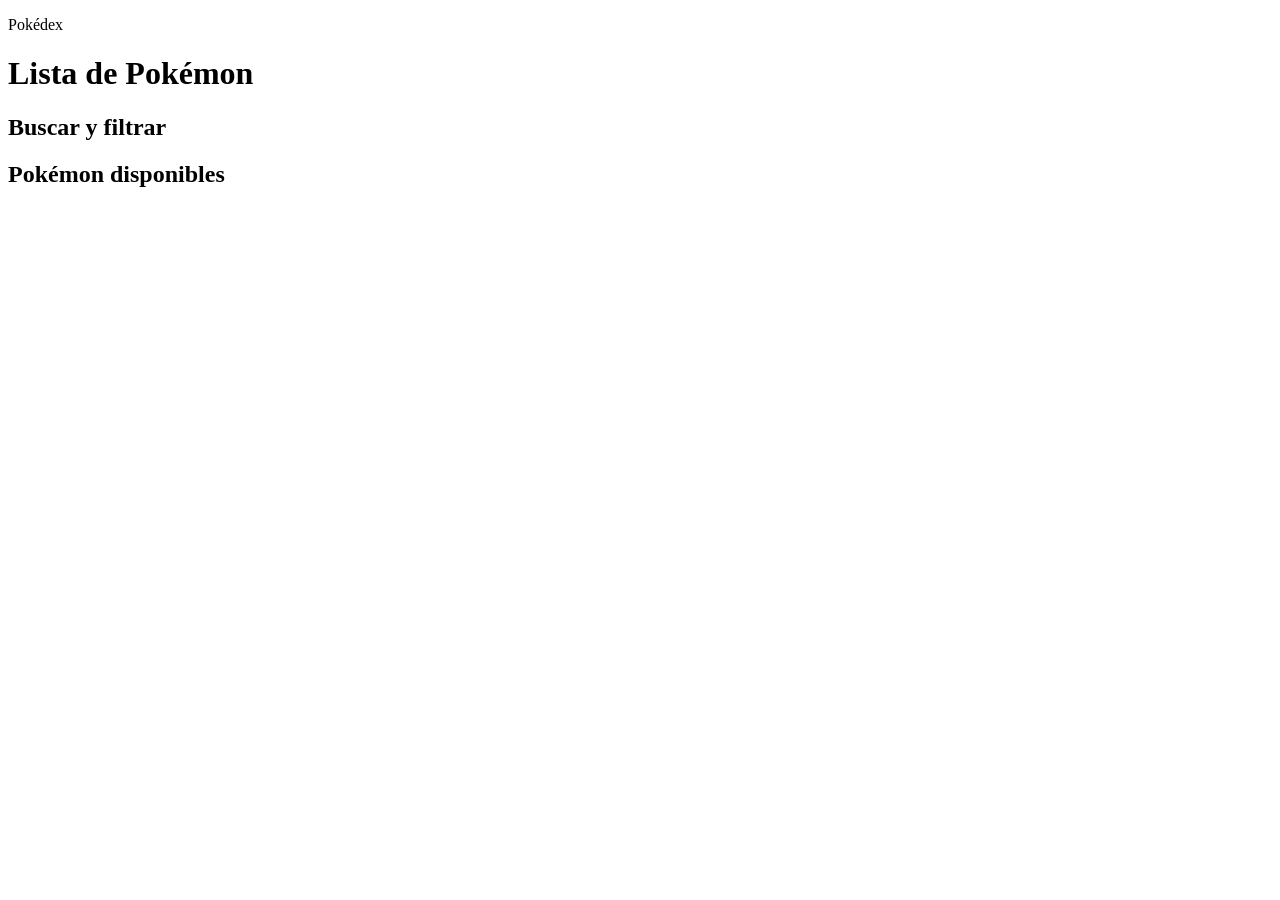
==== index.html @ d19bbc15 "add html" ====
<!DOCTYPE html>
<html lang="es">
  <head>
    <meta charset="UTF-8">
    <meta name="viewport" content="width=device-width, initial-scale=1">
    <title>Pokédex - Lista de Pokémon</title>
  </head>
  <body>
    <header>
      <p>Pokédex</p>
      <nav>
        <!-- enlaces: Pokédex, Perfil de entrenador, Acerca de, Configuración -->
      </nav>
    </header>

    <main>
      <h1>Lista de Pokémon</h1>

      <section id="buscador">
        <h2>Buscar y filtrar</h2>
        <!-- controles de búsqueda: nombre, tipo, orden, botón -->
      </section>

      <section id="lista-pokemon">
        <h2>Pokémon disponibles</h2>
        <div>
          <!-- una tarjeta: imagen, número, nombre, enlace al detalle -->
        </div>
      </section>

      <nav id="paginacion">
        <!-- enlaces a las páginas de resultados -->
      </nav>
    </main>

    <footer>
      <!-- créditos -->
    </footer>
  </body>
</html>
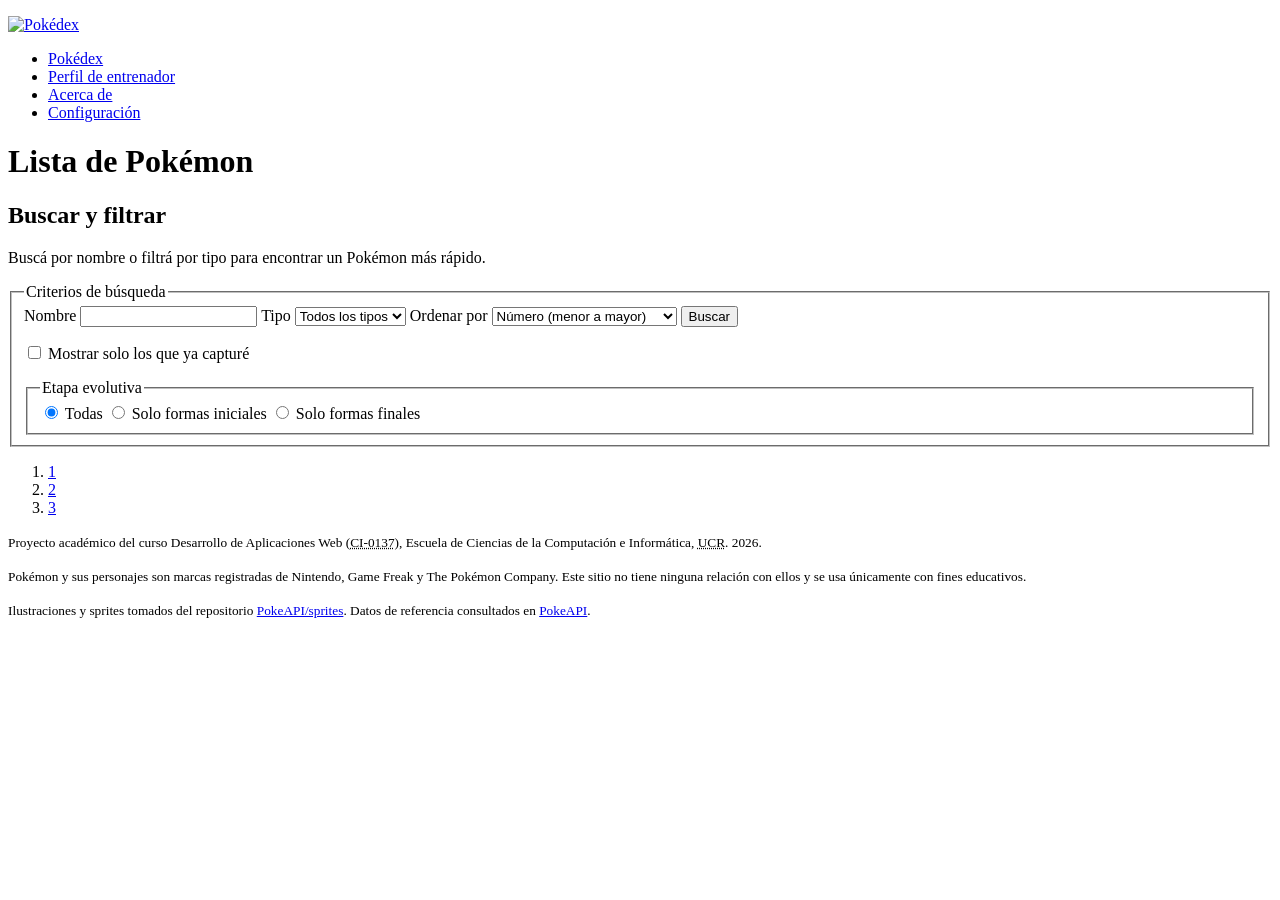
==== commit 1e46c9a4: "Update files" ====
--- a/index.html
+++ b/index.html
@@ -1,40 +1,138 @@
 <!DOCTYPE html>
 <html lang="es">
+
   <head>
     <meta charset="UTF-8">
     <meta name="viewport" content="width=device-width, initial-scale=1">
     <title>Pokédex - Lista de Pokémon</title>
+
+    <link rel="icon" type="image/svg+xml" href="assets/pokeball.svg">
+    <link rel="icon" type="image/png" href="assets/pokeball.png">
+    <!-- favicon.ico vive en la raiz: el navegador lo pide solo, sin <link> -->
+
+    <link rel="preconnect" href="https://fonts.googleapis.com">
+    <link rel="preconnect" href="https://fonts.gstatic.com" crossorigin>
+    <link rel="stylesheet" href="https://fonts.googleapis.com/css2?family=Figtree:wght@400;500;600;700&family=Fredoka:wght@500;600;700&display=swap">
+
+    <link rel="stylesheet" href="css/tokens.css">
+    <link rel="stylesheet" href="css/styles.css">
+
+    <!-- Ahora el script es un módulo (usa import desde datos.js). Necesita servidor
+         (Live Server), no abrir con doble clic. -->
+    <script type="module" src="js/lista.js"></script>
   </head>
+
   <body>
+
     <header>
-      <p>Pokédex</p>
+      <p>
+        <a class="logo" href="./">
+          <img src="assets/logo-pokedex.svg" alt="Pokédex" width="156" height="40">
+        </a>
+      </p>
+
       <nav>
-        <!-- enlaces: Pokédex, Perfil de entrenador, Acerca de, Configuración -->
+        <ul>
+          <li><a href="./" accesskey="p" aria-current="page">Pokédex</a></li>
+          <li><a href="perfil-entrenador.html">Perfil de entrenador</a></li>
+          <li><a href="acerca-de.html">Acerca de</a></li>
+          <li><a href="configuracion.html">Configuración</a></li>
+        </ul>
       </nav>
     </header>
 
     <main>
       <h1>Lista de Pokémon</h1>
 
-      <section id="buscador">
+      <section id="buscador" class="buscador">
         <h2>Buscar y filtrar</h2>
-        <!-- controles de búsqueda: nombre, tipo, orden, botón -->
+        <p>Buscá por nombre o filtrá por tipo para encontrar un Pokémon más rápido.</p>
+
+        <search>
+          <form class="buscador" action="./" method="get">
+            <fieldset>
+              <legend>Criterios de búsqueda</legend>
+
+              <label for="nombre">Nombre</label>
+              <input type="search" id="nombre" name="nombre">
+
+              <label for="tipo">Tipo</label>
+              <select id="tipo" name="tipo">
+                <option value="">Todos los tipos</option>
+                <option value="planta">Planta</option>
+                <option value="fuego">Fuego</option>
+                <option value="agua">Agua</option>
+                <option value="electrico">Eléctrico</option>
+                <option value="veneno">Veneno</option>
+                <option value="volador">Volador</option>
+              </select>
+
+              <label for="orden">Ordenar por</label>
+              <select id="orden" name="orden">
+                <option value="numero-asc" selected>Número (menor a mayor)</option>
+                <option value="numero-desc">Número (mayor a menor)</option>
+                <option value="nombre-asc">Nombre (A-Z)</option>
+                <option value="nombre-desc">Nombre (Z-A)</option>
+                <option value="tamano-desc">Tamaño (más alto primero)</option>
+                <option value="tamano-asc">Tamaño (más bajo primero)</option>
+              </select>
+
+              <button type="submit" class="boton boton--rojo">Buscar</button>
+
+              <p>
+                <input type="checkbox" id="solo-capturados" name="solo-capturados" value="si">
+                <label for="solo-capturados">Mostrar solo los que ya capturé</label>
+              </p>
+
+              <fieldset>
+                <legend>Etapa evolutiva</legend>
+
+                <input type="radio" id="etapa-todas" name="etapa" value="todas" checked>
+                <label for="etapa-todas">Todas</label>
+
+                <input type="radio" id="etapa-inicial" name="etapa" value="inicial">
+                <label for="etapa-inicial">Solo formas iniciales</label>
+
+                <input type="radio" id="etapa-final" name="etapa" value="final">
+                <label for="etapa-final">Solo formas finales</label>
+              </fieldset>
+            </fieldset>
+          </form>
+        </search>
       </section>
 
       <section id="lista-pokemon">
-        <h2>Pokémon disponibles</h2>
-        <div>
-          <!-- una tarjeta: imagen, número, nombre, enlace al detalle -->
-        </div>
+        <!-- La lista la llena lista.js desde datos.js. Antes estaban aquí las 10
+             tarjetas escritas a mano; ahora se generan con JavaScript. -->
+        <ul class="pokemon-list"></ul>
       </section>
 
       <nav id="paginacion">
-        <!-- enlaces a las páginas de resultados -->
+        <ol class="paginacion">
+          <li><a href="./" aria-current="page">1</a></li>
+          <li><a href="#">2</a></li>
+          <li><a href="#">3</a></li>
+        </ol>
       </nav>
     </main>
 
     <footer>
-      <!-- créditos -->
+      <p><small>Proyecto académico del curso Desarrollo de Aplicaciones Web
+          (<abbr title="Curso de Informática 0137">CI-0137</abbr>),
+          Escuela de Ciencias de la Computación e Informática,
+          <abbr title="Universidad de Costa Rica">UCR</abbr>.
+          <time datetime="2026">2026</time>.</small></p>
+
+      <p><small>Pokémon y sus personajes son marcas registradas de Nintendo,
+          Game Freak y The Pokémon Company. Este sitio no tiene ninguna relación con
+          ellos y se usa únicamente con fines educativos.</small></p>
+
+      <p><small>Ilustraciones y sprites tomados del repositorio
+          <a href="https://github.com/PokeAPI/sprites" target="_blank" rel="noopener">PokeAPI/sprites</a>.
+          Datos de referencia consultados en
+          <a href="https://pokeapi.co/" target="_blank" rel="noopener">PokeAPI</a>.</small></p>
     </footer>
+
   </body>
+
 </html>
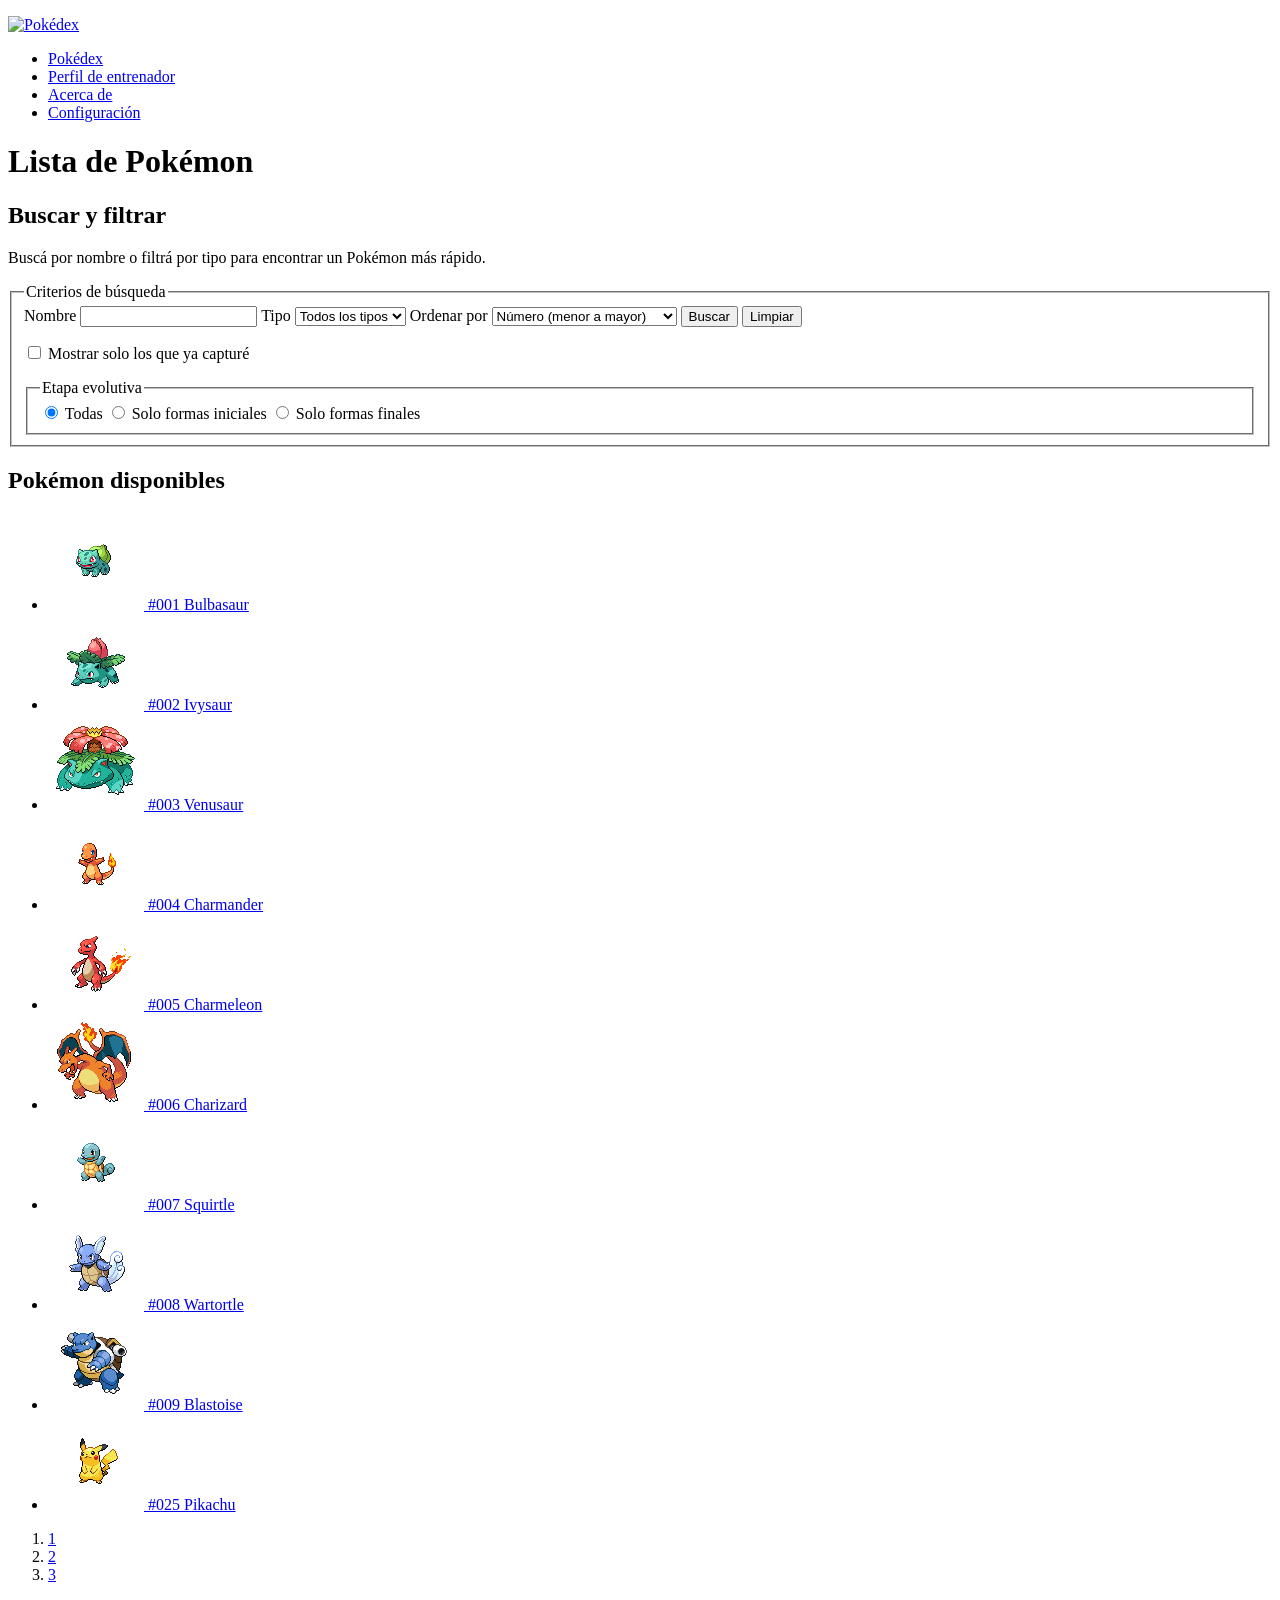
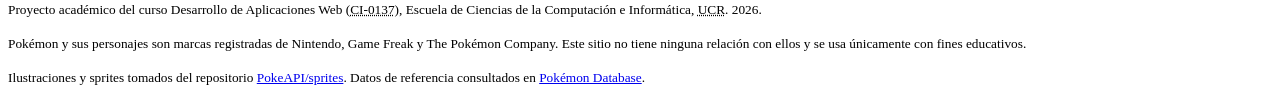
==== commit a6514bbd: "Initial commit" ====
--- a/index.html
+++ b/index.html
@@ -1,138 +1,209 @@
 <!DOCTYPE html>
 <html lang="es">
 
-  <head>
-    <meta charset="UTF-8">
-    <meta name="viewport" content="width=device-width, initial-scale=1">
-    <title>Pokédex - Lista de Pokémon</title>
-
-    <link rel="icon" type="image/svg+xml" href="assets/pokeball.svg">
-    <link rel="icon" type="image/png" href="assets/pokeball.png">
-    <!-- favicon.ico vive en la raiz: el navegador lo pide solo, sin <link> -->
-
-    <link rel="preconnect" href="https://fonts.googleapis.com">
-    <link rel="preconnect" href="https://fonts.gstatic.com" crossorigin>
-    <link rel="stylesheet" href="https://fonts.googleapis.com/css2?family=Figtree:wght@400;500;600;700&family=Fredoka:wght@500;600;700&display=swap">
-
-    <link rel="stylesheet" href="css/tokens.css">
-    <link rel="stylesheet" href="css/styles.css">
-
-    <!-- Ahora el script es un módulo (usa import desde datos.js). Necesita servidor
-         (Live Server), no abrir con doble clic. -->
-    <script type="module" src="js/lista.js"></script>
-  </head>
-
-  <body>
-
-    <header>
-      <p>
-        <a class="logo" href="./">
-          <img src="assets/logo-pokedex.svg" alt="Pokédex" width="156" height="40">
-        </a>
-      </p>
-
-      <nav>
-        <ul>
-          <li><a href="./" accesskey="p" aria-current="page">Pokédex</a></li>
-          <li><a href="perfil-entrenador.html">Perfil de entrenador</a></li>
-          <li><a href="acerca-de.html">Acerca de</a></li>
-          <li><a href="configuracion.html">Configuración</a></li>
-        </ul>
-      </nav>
-    </header>
-
-    <main>
-      <h1>Lista de Pokémon</h1>
-
-      <section id="buscador" class="buscador">
-        <h2>Buscar y filtrar</h2>
-        <p>Buscá por nombre o filtrá por tipo para encontrar un Pokémon más rápido.</p>
-
-        <search>
-          <form class="buscador" action="./" method="get">
+<head>
+  <meta charset="UTF-8">
+  <meta name="viewport" content="width=device-width, initial-scale=1">
+  <title>Pokédex - Lista de Pokémon</title>
+
+  <link rel="icon" type="image/svg+xml" href="assets/pokeball.svg">
+  <link rel="icon" type="image/png" href="assets/pokeball.png">
+  <!-- favicon.ico vive en la raiz: el navegador lo pide solo, sin <link> -->
+</head>
+
+<body>
+
+  <header>
+    <p>
+      <a class="logo" href="./">
+        <img src="assets/logo-pokedex.svg" alt="Pokédex" width="156" height="40">
+      </a>
+    </p>
+
+    <nav>
+      <ul>
+        <li><a href="./" accesskey="p">Pokédex</a></li>
+        <li><a href="perfil-entrenador.html">Perfil de entrenador</a></li>
+        <li><a href="acerca-de.html">Acerca de</a></li>
+        <li><a href="configuracion.html">Configuración</a></li>
+      </ul>
+    </nav>
+  </header>
+
+  <main>
+    <h1>Lista de Pokémon</h1>
+
+    <section id="buscador">
+      <h2>Buscar y filtrar</h2>
+      <p>Buscá por nombre o filtrá por tipo para encontrar un Pokémon más rápido.</p>
+
+      <search>
+        <form class="buscador" action="./" method="get">
+          <fieldset>
+            <legend>Criterios de búsqueda</legend>
+
+            <label for="nombre">Nombre</label>
+            <input type="search" id="nombre" name="nombre">
+
+            <label for="tipo">Tipo</label>
+            <select id="tipo" name="tipo">
+              <option value="">Todos los tipos</option>
+              <option value="planta">Planta</option>
+              <option value="fuego">Fuego</option>
+              <option value="agua">Agua</option>
+              <option value="electrico">Eléctrico</option>
+              <option value="veneno">Veneno</option>
+              <option value="volador">Volador</option>
+            </select>
+
+            <label for="orden">Ordenar por</label>
+            <select id="orden" name="orden">
+              <option value="numero-asc" selected>Número (menor a mayor)</option>
+              <option value="numero-desc">Número (mayor a menor)</option>
+              <option value="nombre-asc">Nombre (A-Z)</option>
+              <option value="nombre-desc">Nombre (Z-A)</option>
+              <option value="tamano-desc">Tamaño (más alto primero)</option>
+              <option value="tamano-asc">Tamaño (más bajo primero)</option>
+            </select>
+
+            <button type="submit">Buscar</button>
+            <button type="reset">Limpiar</button>
+
+            <p>
+              <input type="checkbox" id="solo-capturados" name="solo-capturados" value="si">
+              <label for="solo-capturados">Mostrar solo los que ya capturé</label>
+            </p>
+
             <fieldset>
-              <legend>Criterios de búsqueda</legend>
-
-              <label for="nombre">Nombre</label>
-              <input type="search" id="nombre" name="nombre">
-
-              <label for="tipo">Tipo</label>
-              <select id="tipo" name="tipo">
-                <option value="">Todos los tipos</option>
-                <option value="planta">Planta</option>
-                <option value="fuego">Fuego</option>
-                <option value="agua">Agua</option>
-                <option value="electrico">Eléctrico</option>
-                <option value="veneno">Veneno</option>
-                <option value="volador">Volador</option>
-              </select>
-
-              <label for="orden">Ordenar por</label>
-              <select id="orden" name="orden">
-                <option value="numero-asc" selected>Número (menor a mayor)</option>
-                <option value="numero-desc">Número (mayor a menor)</option>
-                <option value="nombre-asc">Nombre (A-Z)</option>
-                <option value="nombre-desc">Nombre (Z-A)</option>
-                <option value="tamano-desc">Tamaño (más alto primero)</option>
-                <option value="tamano-asc">Tamaño (más bajo primero)</option>
-              </select>
-
-              <button type="submit" class="boton boton--rojo">Buscar</button>
-
-              <p>
-                <input type="checkbox" id="solo-capturados" name="solo-capturados" value="si">
-                <label for="solo-capturados">Mostrar solo los que ya capturé</label>
-              </p>
-
-              <fieldset>
-                <legend>Etapa evolutiva</legend>
-
-                <input type="radio" id="etapa-todas" name="etapa" value="todas" checked>
-                <label for="etapa-todas">Todas</label>
-
-                <input type="radio" id="etapa-inicial" name="etapa" value="inicial">
-                <label for="etapa-inicial">Solo formas iniciales</label>
-
-                <input type="radio" id="etapa-final" name="etapa" value="final">
-                <label for="etapa-final">Solo formas finales</label>
-              </fieldset>
+              <legend>Etapa evolutiva</legend>
+
+              <input type="radio" id="etapa-todas" name="etapa" value="todas" checked>
+              <label for="etapa-todas">Todas</label>
+
+              <input type="radio" id="etapa-inicial" name="etapa" value="inicial">
+              <label for="etapa-inicial">Solo formas iniciales</label>
+
+              <input type="radio" id="etapa-final" name="etapa" value="final">
+              <label for="etapa-final">Solo formas finales</label>
             </fieldset>
-          </form>
-        </search>
-      </section>
-
-      <section id="lista-pokemon">
-        <!-- La lista la llena lista.js desde datos.js. Antes estaban aquí las 10
-             tarjetas escritas a mano; ahora se generan con JavaScript. -->
-        <ul class="pokemon-list"></ul>
-      </section>
-
-      <nav id="paginacion">
-        <ol class="paginacion">
-          <li><a href="./" aria-current="page">1</a></li>
-          <li><a href="#">2</a></li>
-          <li><a href="#">3</a></li>
-        </ol>
-      </nav>
-    </main>
-
-    <footer>
-      <p><small>Proyecto académico del curso Desarrollo de Aplicaciones Web
-          (<abbr title="Curso de Informática 0137">CI-0137</abbr>),
-          Escuela de Ciencias de la Computación e Informática,
-          <abbr title="Universidad de Costa Rica">UCR</abbr>.
-          <time datetime="2026">2026</time>.</small></p>
-
-      <p><small>Pokémon y sus personajes son marcas registradas de Nintendo,
-          Game Freak y The Pokémon Company. Este sitio no tiene ninguna relación con
-          ellos y se usa únicamente con fines educativos.</small></p>
-
-      <p><small>Ilustraciones y sprites tomados del repositorio
-          <a href="https://github.com/PokeAPI/sprites" target="_blank" rel="noopener">PokeAPI/sprites</a>.
-          Datos de referencia consultados en
-          <a href="https://pokeapi.co/" target="_blank" rel="noopener">PokeAPI</a>.</small></p>
-    </footer>
-
-  </body>
+          </fieldset>
+        </form>
+      </search>
+    </section>
+
+    <section id="lista-pokemon">
+      <h2>Pokémon disponibles</h2>
+
+      <ul class="pokemon-list">
+        <li class="pokemon-card">
+          <a class="pokemon-card__link" href="detalle-pokemon-bulbasaur.html">
+            <img class="pokemon-card__image" src="assets/bulbasaur.png" alt="Bulbasaur" width="96" height="96">
+            <span class="pokemon-card__number">#001</span>
+            <span class="pokemon-card__name">Bulbasaur</span>
+          </a>
+        </li>
+
+        <li class="pokemon-card">
+          <a class="pokemon-card__link" href="detalle-pokemon-ivysaur.html">
+            <img class="pokemon-card__image" src="assets/ivysaur.png" alt="Ivysaur" width="96" height="96">
+            <span class="pokemon-card__number">#002</span>
+            <span class="pokemon-card__name">Ivysaur</span>
+          </a>
+        </li>
+
+        <li class="pokemon-card">
+          <a class="pokemon-card__link" href="detalle-pokemon-venusaur.html">
+            <img class="pokemon-card__image" src="assets/venusaur.png" alt="Venusaur" width="96" height="96">
+            <span class="pokemon-card__number">#003</span>
+            <span class="pokemon-card__name">Venusaur</span>
+          </a>
+        </li>
+
+        <li class="pokemon-card">
+          <a class="pokemon-card__link" href="detalle-pokemon-charmander.html">
+            <img class="pokemon-card__image" src="assets/charmander.png" alt="Charmander" width="96" height="96">
+            <span class="pokemon-card__number">#004</span>
+            <span class="pokemon-card__name">Charmander</span>
+          </a>
+        </li>
+
+        <li class="pokemon-card">
+          <a class="pokemon-card__link" href="detalle-pokemon-charmeleon.html">
+            <img class="pokemon-card__image" src="assets/charmeleon.png" alt="Charmeleon" width="96" height="96">
+            <span class="pokemon-card__number">#005</span>
+            <span class="pokemon-card__name">Charmeleon</span>
+          </a>
+        </li>
+
+        <li class="pokemon-card">
+          <a class="pokemon-card__link" href="detalle-pokemon-charizard.html">
+            <img class="pokemon-card__image" src="assets/charizard.png" alt="Charizard" width="96" height="96">
+            <span class="pokemon-card__number">#006</span>
+            <span class="pokemon-card__name">Charizard</span>
+          </a>
+        </li>
+
+        <!-- Única ficha de detalle construida en clase. Las demás quedan de ejercicio. -->
+        <li class="pokemon-card">
+          <a class="pokemon-card__link" href="detalle-pokemon-squirtle.html">
+            <img class="pokemon-card__image" src="assets/squirtle.png" alt="Squirtle" width="96" height="96">
+            <span class="pokemon-card__number">#007</span>
+            <span class="pokemon-card__name">Squirtle</span>
+          </a>
+        </li>
+
+        <li class="pokemon-card">
+          <a class="pokemon-card__link" href="detalle-pokemon-wartortle.html">
+            <img class="pokemon-card__image" src="assets/wartortle.png" alt="Wartortle" width="96" height="96">
+            <span class="pokemon-card__number">#008</span>
+            <span class="pokemon-card__name">Wartortle</span>
+          </a>
+        </li>
+
+        <li class="pokemon-card">
+          <a class="pokemon-card__link" href="detalle-pokemon-blastoise.html">
+            <img class="pokemon-card__image" src="assets/blastoise.png" alt="Blastoise" width="96" height="96">
+            <span class="pokemon-card__number">#009</span>
+            <span class="pokemon-card__name">Blastoise</span>
+          </a>
+        </li>
+
+        <li class="pokemon-card">
+          <a class="pokemon-card__link" href="detalle-pokemon-pikachu.html">
+            <img class="pokemon-card__image" src="assets/pikachu.png" alt="Pikachu" width="96" height="96">
+            <span class="pokemon-card__number">#025</span>
+            <span class="pokemon-card__name">Pikachu</span>
+          </a>
+        </li>
+      </ul>
+    </section>
+
+    <nav id="paginacion">
+      <ol class="paginacion">
+        <li><a href="./">1</a></li>
+        <li><a href="#">2</a></li>
+        <li><a href="#">3</a></li>
+      </ol>
+    </nav>
+  </main>
+
+  <footer>
+    <p><small>Proyecto académico del curso Desarrollo de Aplicaciones Web
+        (<abbr title="Curso de Informática 0137">CI-0137</abbr>),
+        Escuela de Ciencias de la Computación e Informática,
+        <abbr title="Universidad de Costa Rica">UCR</abbr>.
+        <time datetime="2026">2026</time>.</small></p>
+
+    <p><small>Pokémon y sus personajes son marcas registradas de Nintendo,
+        Game Freak y The Pokémon Company. Este sitio no tiene ninguna relación con
+        ellos y se usa únicamente con fines educativos.</small></p>
+
+    <p><small>Ilustraciones y sprites tomados del repositorio
+        <a href="https://github.com/PokeAPI/sprites" target="_blank" rel="noopener">PokeAPI/sprites</a>.
+        Datos de referencia consultados en
+        <a href="https://pokemondb.net/" target="_blank" rel="noopener">Pokémon Database</a>.</small></p>
+  </footer>
+
+</body>
 
 </html>
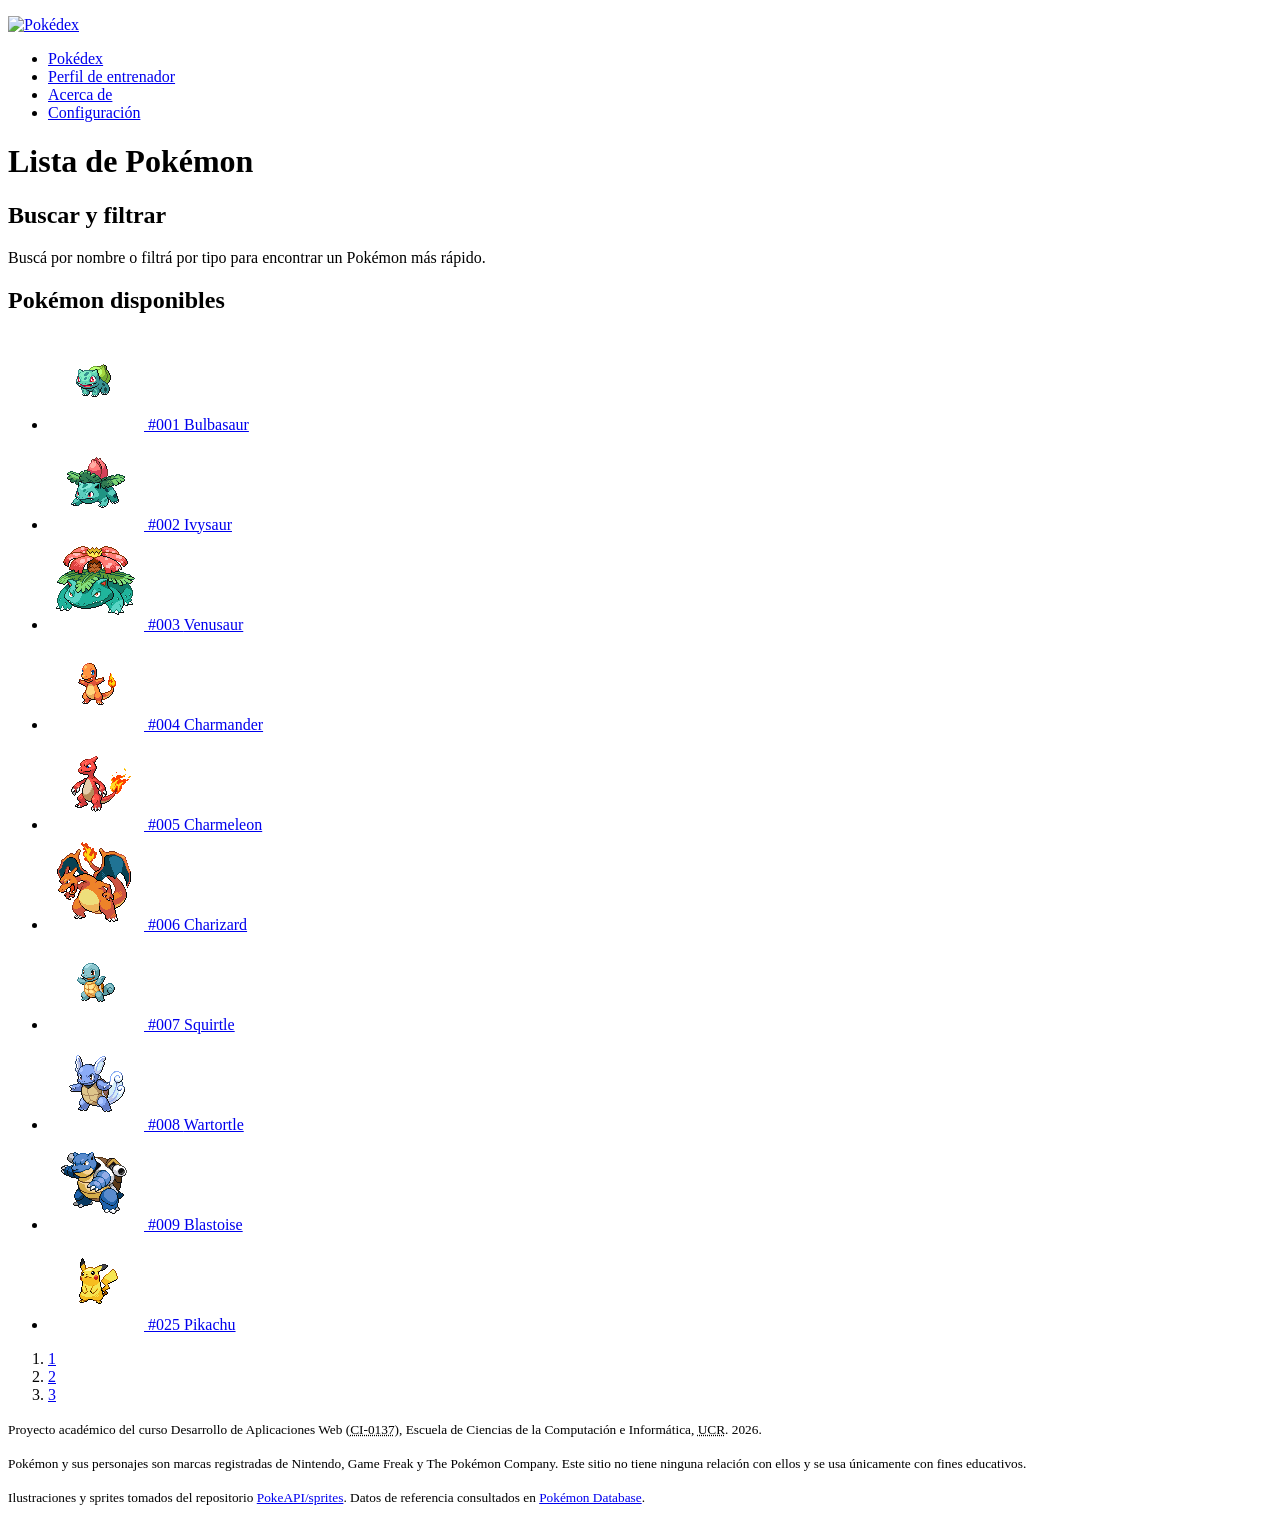
==== commit 2dad051c: "updates made during class and documentation" ====
--- a/index.html
+++ b/index.html
@@ -6,21 +6,21 @@
   <meta name="viewport" content="width=device-width, initial-scale=1">
   <title>Pokédex - Lista de Pokémon</title>
 
+  <!-- Favicon en tres formatos: SVG y PNG se declaran aquí; el .ico vive en la raíz y el navegador lo pide solo, sin <link> -->
   <link rel="icon" type="image/svg+xml" href="assets/pokeball.svg">
   <link rel="icon" type="image/png" href="assets/pokeball.png">
-  <!-- favicon.ico vive en la raiz: el navegador lo pide solo, sin <link> -->
 </head>
 
 <body>
-
   <header>
     <p>
-      <a class="logo" href="./">
-        <img src="assets/logo-pokedex.svg" alt="Pokédex" width="156" height="40">
+      <a href="./">
+        <img src="assets/logo-pokedex.svg" alt="Pokédex" width="180" height="48">
       </a>
     </p>
 
     <nav>
+      <!-- Enlaces de navegación principal del sitio -->
       <ul>
         <li><a href="./" accesskey="p">Pokédex</a></li>
         <li><a href="perfil-entrenador.html">Perfil de entrenador</a></li>
@@ -36,150 +36,100 @@
     <section id="buscador">
       <h2>Buscar y filtrar</h2>
       <p>Buscá por nombre o filtrá por tipo para encontrar un Pokémon más rápido.</p>
-
-      <search>
-        <form class="buscador" action="./" method="get">
-          <fieldset>
-            <legend>Criterios de búsqueda</legend>
-
-            <label for="nombre">Nombre</label>
-            <input type="search" id="nombre" name="nombre">
-
-            <label for="tipo">Tipo</label>
-            <select id="tipo" name="tipo">
-              <option value="">Todos los tipos</option>
-              <option value="planta">Planta</option>
-              <option value="fuego">Fuego</option>
-              <option value="agua">Agua</option>
-              <option value="electrico">Eléctrico</option>
-              <option value="veneno">Veneno</option>
-              <option value="volador">Volador</option>
-            </select>
-
-            <label for="orden">Ordenar por</label>
-            <select id="orden" name="orden">
-              <option value="numero-asc" selected>Número (menor a mayor)</option>
-              <option value="numero-desc">Número (mayor a menor)</option>
-              <option value="nombre-asc">Nombre (A-Z)</option>
-              <option value="nombre-desc">Nombre (Z-A)</option>
-              <option value="tamano-desc">Tamaño (más alto primero)</option>
-              <option value="tamano-asc">Tamaño (más bajo primero)</option>
-            </select>
-
-            <button type="submit">Buscar</button>
-            <button type="reset">Limpiar</button>
-
-            <p>
-              <input type="checkbox" id="solo-capturados" name="solo-capturados" value="si">
-              <label for="solo-capturados">Mostrar solo los que ya capturé</label>
-            </p>
-
-            <fieldset>
-              <legend>Etapa evolutiva</legend>
-
-              <input type="radio" id="etapa-todas" name="etapa" value="todas" checked>
-              <label for="etapa-todas">Todas</label>
-
-              <input type="radio" id="etapa-inicial" name="etapa" value="inicial">
-              <label for="etapa-inicial">Solo formas iniciales</label>
-
-              <input type="radio" id="etapa-final" name="etapa" value="final">
-              <label for="etapa-final">Solo formas finales</label>
-            </fieldset>
-          </fieldset>
-        </form>
+      <!-- Aqui va el formulario -->
       </search>
     </section>
 
     <section id="lista-pokemon">
       <h2>Pokémon disponibles</h2>
 
-      <ul class="pokemon-list">
-        <li class="pokemon-card">
-          <a class="pokemon-card__link" href="detalle-pokemon-bulbasaur.html">
-            <img class="pokemon-card__image" src="assets/bulbasaur.png" alt="Bulbasaur" width="96" height="96">
-            <span class="pokemon-card__number">#001</span>
-            <span class="pokemon-card__name">Bulbasaur</span>
+      <!-- Lista no ordenada: cada tarjeta es un enlace con una imagen (con su alt) y el nombre del Pokémon -->
+      <ul>
+        <li>
+          <a href="detalle-pokemon-bulbasaur.html">
+            <img src="assets/bulbasaur.png" alt="Bulbasaur" width="96" height="96">
+            <span>#001</span>
+            <span>Bulbasaur</span>
           </a>
         </li>
 
-        <li class="pokemon-card">
-          <a class="pokemon-card__link" href="detalle-pokemon-ivysaur.html">
-            <img class="pokemon-card__image" src="assets/ivysaur.png" alt="Ivysaur" width="96" height="96">
-            <span class="pokemon-card__number">#002</span>
-            <span class="pokemon-card__name">Ivysaur</span>
+        <li>
+          <a href="detalle-pokemon-ivysaur.html">
+            <img src="assets/ivysaur.png" alt="Ivysaur" width="96" height="96">
+            <span>#002</span>
+            <span>Ivysaur</span>
           </a>
         </li>
 
-        <li class="pokemon-card">
-          <a class="pokemon-card__link" href="detalle-pokemon-venusaur.html">
-            <img class="pokemon-card__image" src="assets/venusaur.png" alt="Venusaur" width="96" height="96">
-            <span class="pokemon-card__number">#003</span>
-            <span class="pokemon-card__name">Venusaur</span>
+        <li>
+          <a href="detalle-pokemon-venusaur.html">
+            <img src="assets/venusaur.png" alt="Venusaur" width="96" height="96">
+            <span>#003</span>
+            <span>Venusaur</span>
           </a>
         </li>
 
-        <li class="pokemon-card">
-          <a class="pokemon-card__link" href="detalle-pokemon-charmander.html">
-            <img class="pokemon-card__image" src="assets/charmander.png" alt="Charmander" width="96" height="96">
-            <span class="pokemon-card__number">#004</span>
-            <span class="pokemon-card__name">Charmander</span>
+        <li>
+          <a href="detalle-pokemon-charmander.html">
+            <img src="assets/charmander.png" alt="Charmander" width="96" height="96">
+            <span>#004</span>
+            <span>Charmander</span>
           </a>
         </li>
 
-        <li class="pokemon-card">
-          <a class="pokemon-card__link" href="detalle-pokemon-charmeleon.html">
-            <img class="pokemon-card__image" src="assets/charmeleon.png" alt="Charmeleon" width="96" height="96">
-            <span class="pokemon-card__number">#005</span>
-            <span class="pokemon-card__name">Charmeleon</span>
+        <li>
+          <a href="detalle-pokemon-charmeleon.html">
+            <img src="assets/charmeleon.png" alt="Charmeleon" width="96" height="96">
+            <span>#005</span>
+            <span>Charmeleon</span>
           </a>
         </li>
 
-        <li class="pokemon-card">
-          <a class="pokemon-card__link" href="detalle-pokemon-charizard.html">
-            <img class="pokemon-card__image" src="assets/charizard.png" alt="Charizard" width="96" height="96">
-            <span class="pokemon-card__number">#006</span>
-            <span class="pokemon-card__name">Charizard</span>
+        <li>
+          <a href="detalle-pokemon-charizard.html">
+            <img src="assets/charizard.png" alt="Charizard" width="96" height="96">
+            <span>#006</span>
+            <span>Charizard</span>
           </a>
         </li>
 
-        <!-- Única ficha de detalle construida en clase. Las demás quedan de ejercicio. -->
-        <li class="pokemon-card">
-          <a class="pokemon-card__link" href="detalle-pokemon-squirtle.html">
-            <img class="pokemon-card__image" src="assets/squirtle.png" alt="Squirtle" width="96" height="96">
-            <span class="pokemon-card__number">#007</span>
-            <span class="pokemon-card__name">Squirtle</span>
+        <li>
+          <a href="detalle-pokemon-squirtle.html">
+            <img src="assets/squirtle.png" alt="Squirtle" width="96" height="96">
+            <span>#007</span>
+            <span>Squirtle</span>
           </a>
         </li>
 
-        <li class="pokemon-card">
-          <a class="pokemon-card__link" href="detalle-pokemon-wartortle.html">
-            <img class="pokemon-card__image" src="assets/wartortle.png" alt="Wartortle" width="96" height="96">
-            <span class="pokemon-card__number">#008</span>
-            <span class="pokemon-card__name">Wartortle</span>
+        <li>
+          <a href="detalle-pokemon-wartortle.html">
+            <img src="assets/wartortle.png" alt="Wartortle" width="96" height="96">
+            <span>#008</span>
+            <span>Wartortle</span>
           </a>
         </li>
 
-        <li class="pokemon-card">
-          <a class="pokemon-card__link" href="detalle-pokemon-blastoise.html">
-            <img class="pokemon-card__image" src="assets/blastoise.png" alt="Blastoise" width="96" height="96">
-            <span class="pokemon-card__number">#009</span>
-            <span class="pokemon-card__name">Blastoise</span>
+        <li>
+          <a href="detalle-pokemon-blastoise.html">
+            <img src="assets/blastoise.png" alt="Blastoise" width="96" height="96">
+            <span>#009</span>
+            <span>Blastoise</span>
           </a>
         </li>
 
-        <li class="pokemon-card">
-          <a class="pokemon-card__link" href="detalle-pokemon-pikachu.html">
-            <img class="pokemon-card__image" src="assets/pikachu.png" alt="Pikachu" width="96" height="96">
-            <span class="pokemon-card__number">#025</span>
-            <span class="pokemon-card__name">Pikachu</span>
+        <li>
+          <a href="detalle-pokemon-pikachu.html">
+            <img src="assets/pikachu.png" alt="Pikachu" width="96" height="96">
+            <span>#025</span>
+            <span>Pikachu</span>
           </a>
         </li>
       </ul>
     </section>
 
     <nav id="paginacion">
-      <ol class="paginacion">
+      <!-- Lista ordenada: a diferencia de la de arriba, aquí el orden sí importa -->
+      <ol>
         <li><a href="./">1</a></li>
         <li><a href="#">2</a></li>
         <li><a href="#">3</a></li>
@@ -188,6 +138,7 @@
   </main>
 
   <footer>
+    <!-- Elementos de texto con semántica especial: <abbr> marca una sigla junto a su expansión (title) y <time> da una fecha en formato legible por máquina (datetime) -->
     <p><small>Proyecto académico del curso Desarrollo de Aplicaciones Web
         (<abbr title="Curso de Informática 0137">CI-0137</abbr>),
         Escuela de Ciencias de la Computación e Informática,
@@ -198,6 +149,7 @@
         Game Freak y The Pokémon Company. Este sitio no tiene ninguna relación con
         ellos y se usa únicamente con fines educativos.</small></p>
 
+    <!-- Enlaces externos: target="_blank" abre en pestaña nueva y rel="noopener" evita que esa pestaña controle esta página -->
     <p><small>Ilustraciones y sprites tomados del repositorio
         <a href="https://github.com/PokeAPI/sprites" target="_blank" rel="noopener">PokeAPI/sprites</a>.
         Datos de referencia consultados en
@@ -206,4 +158,4 @@
 
 </body>
 
-</html>
+</html>
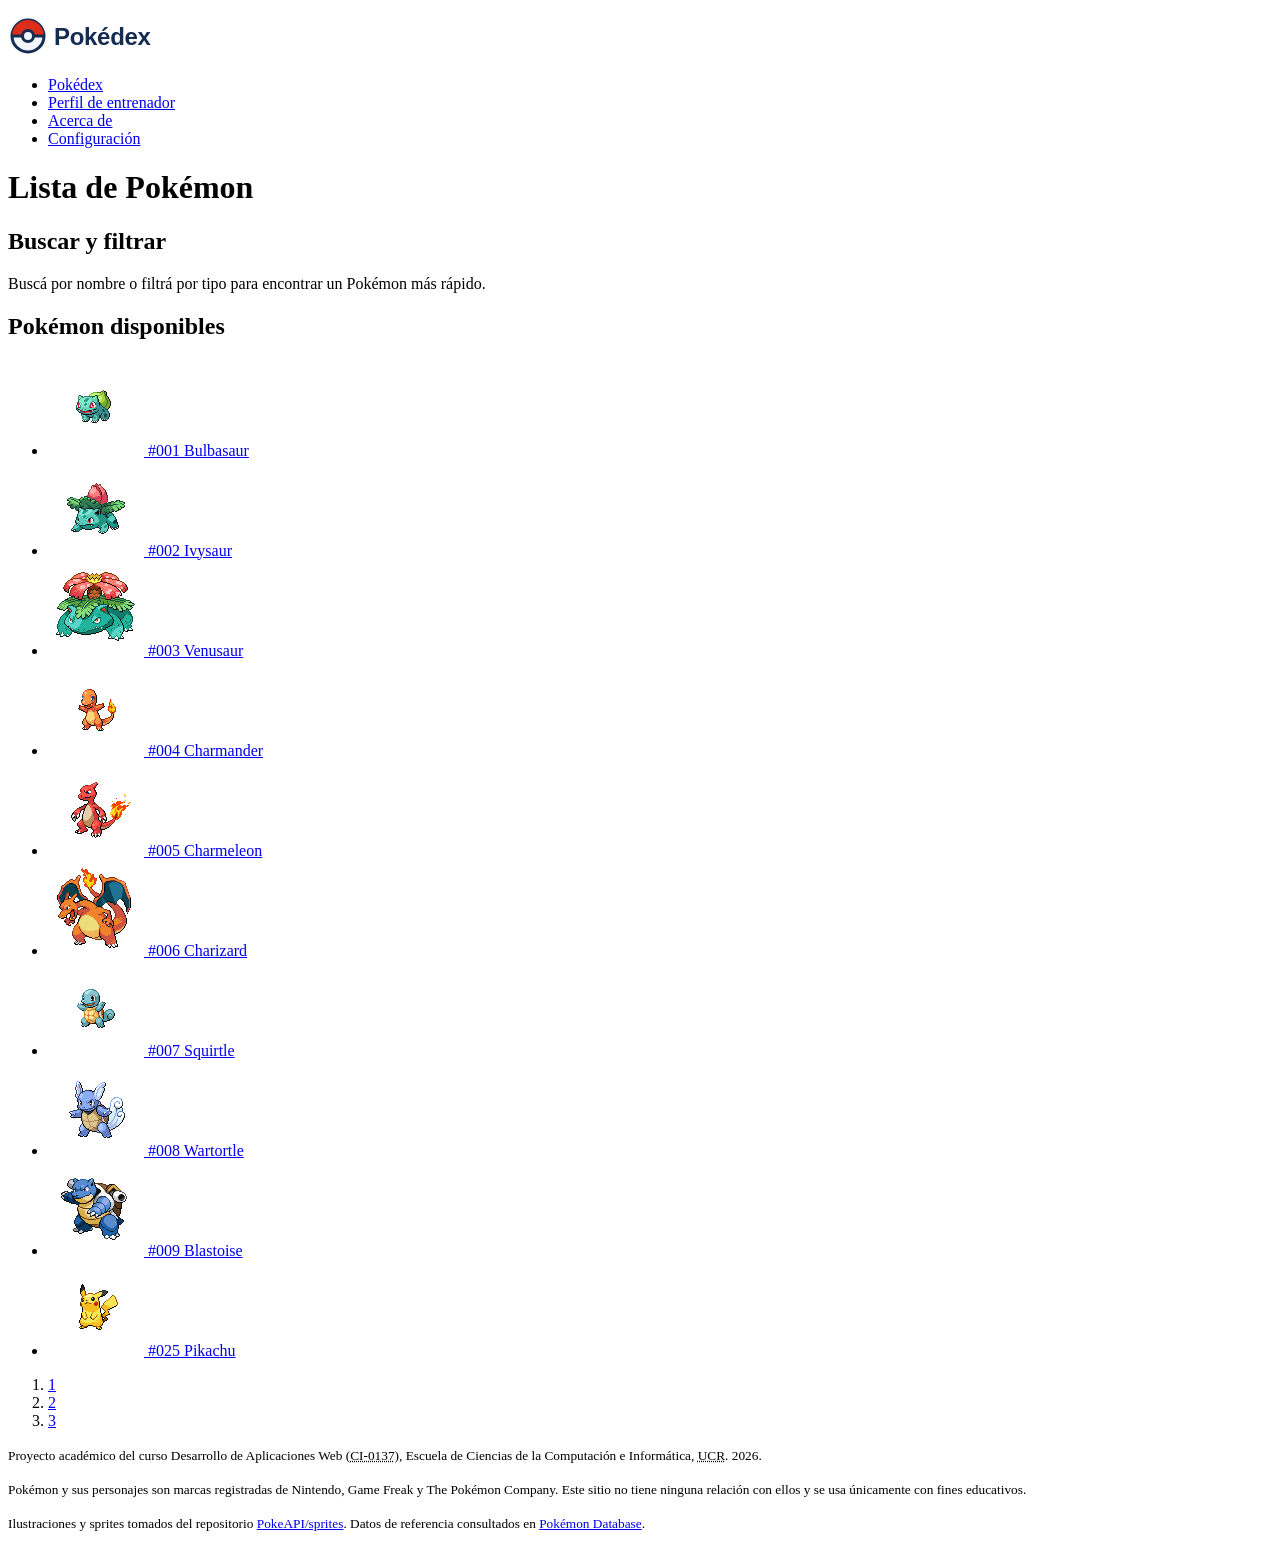
==== commit f9688fef: "update html for logo svg" ====
--- a/index.html
+++ b/index.html
@@ -14,8 +14,8 @@
 <body>
   <header>
     <p>
-      <a href="./">
-        <img src="assets/logo-pokedex.svg" alt="Pokédex" width="180" height="48">
+      <a class="logo" href="./">
+        <img src="assets/logo-pokedex.svg" alt="Pokédex" width="156" height="40">
       </a>
     </p>
 
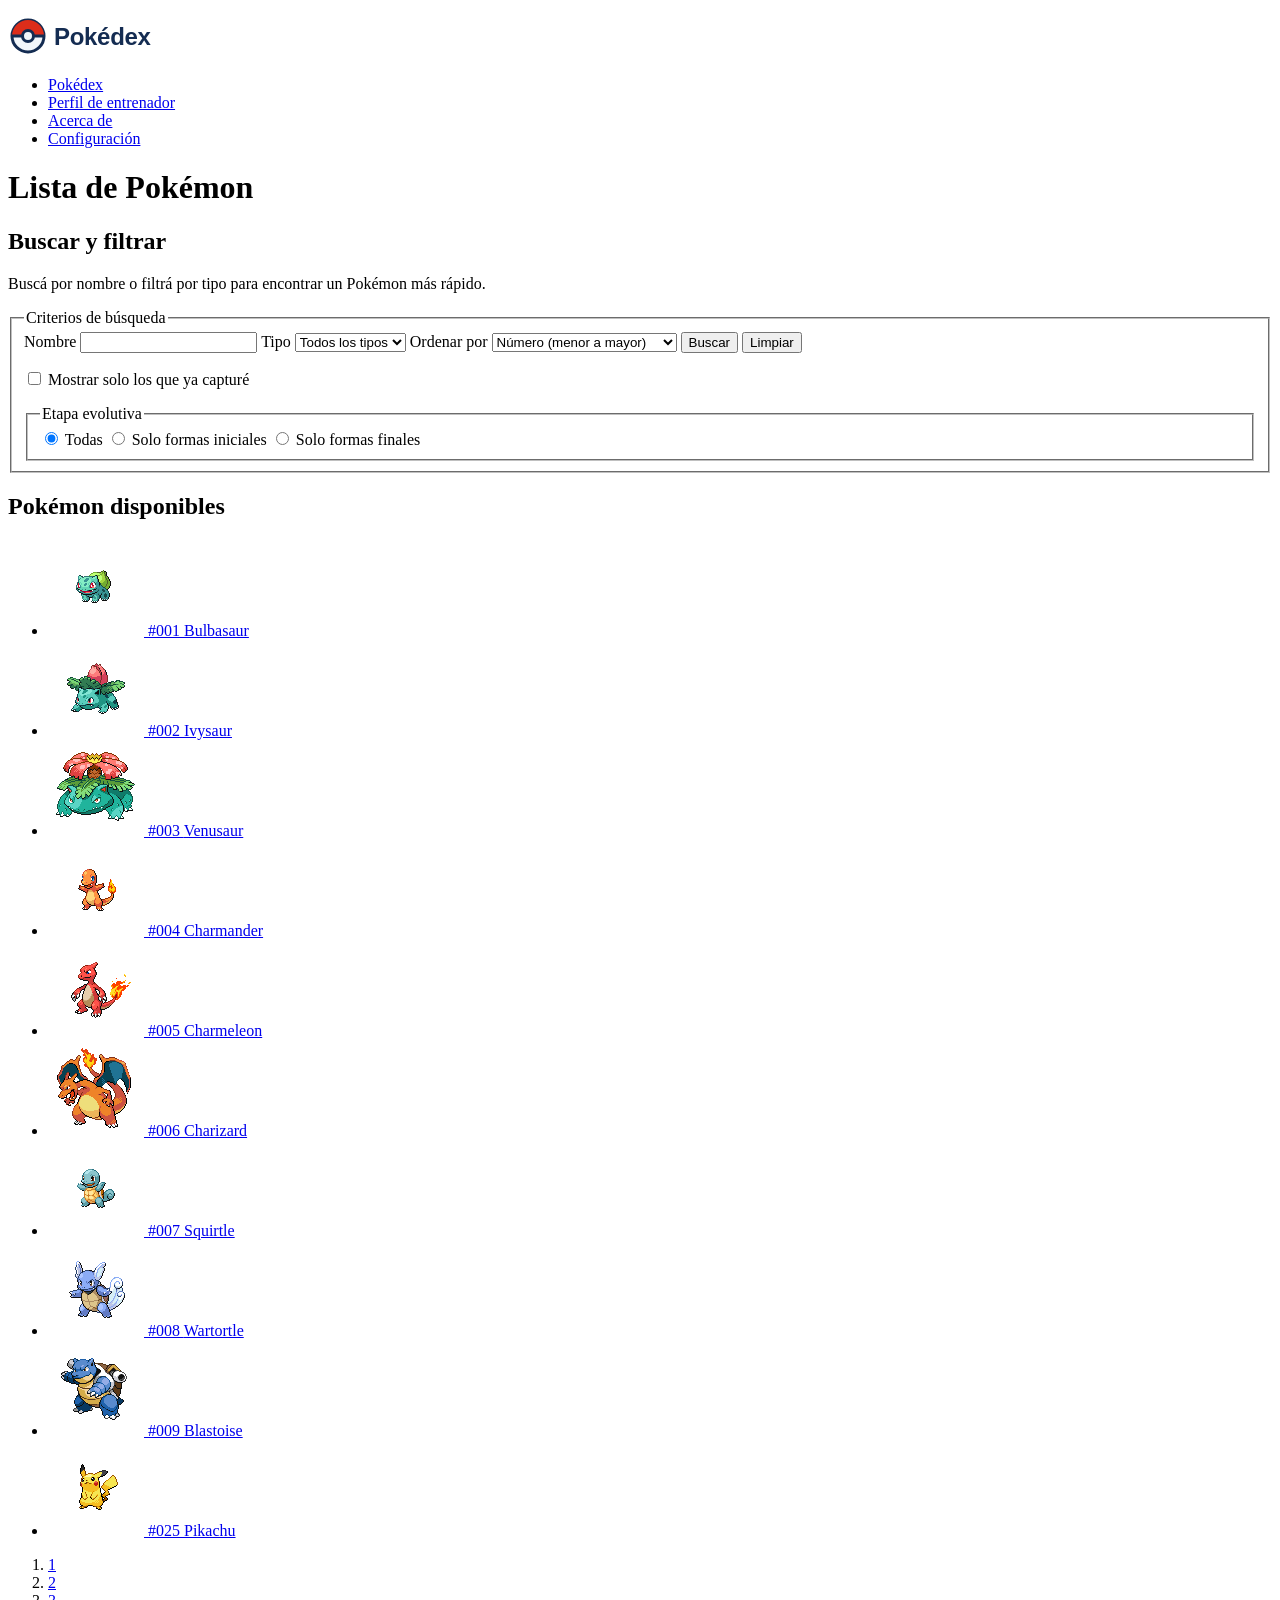
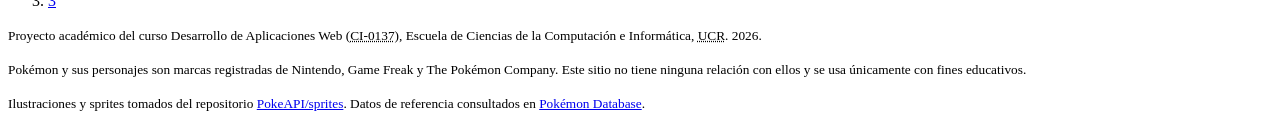
==== commit 9af8c092: "update html" ====
--- a/index.html
+++ b/index.html
@@ -6,12 +6,13 @@
   <meta name="viewport" content="width=device-width, initial-scale=1">
   <title>Pokédex - Lista de Pokémon</title>
 
-  <!-- Favicon en tres formatos: SVG y PNG se declaran aquí; el .ico vive en la raíz y el navegador lo pide solo, sin <link> -->
   <link rel="icon" type="image/svg+xml" href="assets/pokeball.svg">
   <link rel="icon" type="image/png" href="assets/pokeball.png">
+  <!-- favicon.ico vive en la raiz: el navegador lo pide solo, sin <link> -->
 </head>
 
 <body>
+
   <header>
     <p>
       <a class="logo" href="./">
@@ -20,7 +21,6 @@
     </p>
 
     <nav>
-      <!-- Enlaces de navegación principal del sitio -->
       <ul>
         <li><a href="./" accesskey="p">Pokédex</a></li>
         <li><a href="perfil-entrenador.html">Perfil de entrenador</a></li>
@@ -36,100 +36,150 @@
     <section id="buscador">
       <h2>Buscar y filtrar</h2>
       <p>Buscá por nombre o filtrá por tipo para encontrar un Pokémon más rápido.</p>
-      <!-- Aqui va el formulario -->
+
+      <search>
+        <form class="buscador" action="./" method="get">
+          <fieldset>
+            <legend>Criterios de búsqueda</legend>
+
+            <label for="nombre">Nombre</label>
+            <input type="search" id="nombre" name="nombre">
+
+            <label for="tipo">Tipo</label>
+            <select id="tipo" name="tipo">
+              <option value="">Todos los tipos</option>
+              <option value="planta">Planta</option>
+              <option value="fuego">Fuego</option>
+              <option value="agua">Agua</option>
+              <option value="electrico">Eléctrico</option>
+              <option value="veneno">Veneno</option>
+              <option value="volador">Volador</option>
+            </select>
+
+            <label for="orden">Ordenar por</label>
+            <select id="orden" name="orden">
+              <option value="numero-asc" selected>Número (menor a mayor)</option>
+              <option value="numero-desc">Número (mayor a menor)</option>
+              <option value="nombre-asc">Nombre (A-Z)</option>
+              <option value="nombre-desc">Nombre (Z-A)</option>
+              <option value="tamano-desc">Tamaño (más alto primero)</option>
+              <option value="tamano-asc">Tamaño (más bajo primero)</option>
+            </select>
+
+            <button type="submit">Buscar</button>
+            <button type="reset">Limpiar</button>
+
+            <p>
+              <input type="checkbox" id="solo-capturados" name="solo-capturados" value="si">
+              <label for="solo-capturados">Mostrar solo los que ya capturé</label>
+            </p>
+
+            <fieldset>
+              <legend>Etapa evolutiva</legend>
+
+              <input type="radio" id="etapa-todas" name="etapa" value="todas" checked>
+              <label for="etapa-todas">Todas</label>
+
+              <input type="radio" id="etapa-inicial" name="etapa" value="inicial">
+              <label for="etapa-inicial">Solo formas iniciales</label>
+
+              <input type="radio" id="etapa-final" name="etapa" value="final">
+              <label for="etapa-final">Solo formas finales</label>
+            </fieldset>
+          </fieldset>
+        </form>
       </search>
     </section>
 
     <section id="lista-pokemon">
       <h2>Pokémon disponibles</h2>
 
-      <!-- Lista no ordenada: cada tarjeta es un enlace con una imagen (con su alt) y el nombre del Pokémon -->
-      <ul>
-        <li>
-          <a href="detalle-pokemon-bulbasaur.html">
-            <img src="assets/bulbasaur.png" alt="Bulbasaur" width="96" height="96">
-            <span>#001</span>
-            <span>Bulbasaur</span>
-          </a>
-        </li>
-
-        <li>
-          <a href="detalle-pokemon-ivysaur.html">
-            <img src="assets/ivysaur.png" alt="Ivysaur" width="96" height="96">
-            <span>#002</span>
-            <span>Ivysaur</span>
-          </a>
-        </li>
-
-        <li>
-          <a href="detalle-pokemon-venusaur.html">
-            <img src="assets/venusaur.png" alt="Venusaur" width="96" height="96">
-            <span>#003</span>
-            <span>Venusaur</span>
-          </a>
-        </li>
-
-        <li>
-          <a href="detalle-pokemon-charmander.html">
-            <img src="assets/charmander.png" alt="Charmander" width="96" height="96">
-            <span>#004</span>
-            <span>Charmander</span>
-          </a>
-        </li>
-
-        <li>
-          <a href="detalle-pokemon-charmeleon.html">
-            <img src="assets/charmeleon.png" alt="Charmeleon" width="96" height="96">
-            <span>#005</span>
-            <span>Charmeleon</span>
-          </a>
-        </li>
-
-        <li>
-          <a href="detalle-pokemon-charizard.html">
-            <img src="assets/charizard.png" alt="Charizard" width="96" height="96">
-            <span>#006</span>
-            <span>Charizard</span>
-          </a>
-        </li>
-
-        <li>
-          <a href="detalle-pokemon-squirtle.html">
-            <img src="assets/squirtle.png" alt="Squirtle" width="96" height="96">
-            <span>#007</span>
-            <span>Squirtle</span>
-          </a>
-        </li>
-
-        <li>
-          <a href="detalle-pokemon-wartortle.html">
-            <img src="assets/wartortle.png" alt="Wartortle" width="96" height="96">
-            <span>#008</span>
-            <span>Wartortle</span>
-          </a>
-        </li>
-
-        <li>
-          <a href="detalle-pokemon-blastoise.html">
-            <img src="assets/blastoise.png" alt="Blastoise" width="96" height="96">
-            <span>#009</span>
-            <span>Blastoise</span>
-          </a>
-        </li>
-
-        <li>
-          <a href="detalle-pokemon-pikachu.html">
-            <img src="assets/pikachu.png" alt="Pikachu" width="96" height="96">
-            <span>#025</span>
-            <span>Pikachu</span>
+      <ul class="pokemon-list">
+        <li class="pokemon-card">
+          <a class="pokemon-card__link" href="detalle-pokemon-bulbasaur.html">
+            <img class="pokemon-card__image" src="assets/bulbasaur.png" alt="Bulbasaur" width="96" height="96">
+            <span class="pokemon-card__number">#001</span>
+            <span class="pokemon-card__name">Bulbasaur</span>
+          </a>
+        </li>
+
+        <li class="pokemon-card">
+          <a class="pokemon-card__link" href="detalle-pokemon-ivysaur.html">
+            <img class="pokemon-card__image" src="assets/ivysaur.png" alt="Ivysaur" width="96" height="96">
+            <span class="pokemon-card__number">#002</span>
+            <span class="pokemon-card__name">Ivysaur</span>
+          </a>
+        </li>
+
+        <li class="pokemon-card">
+          <a class="pokemon-card__link" href="detalle-pokemon-venusaur.html">
+            <img class="pokemon-card__image" src="assets/venusaur.png" alt="Venusaur" width="96" height="96">
+            <span class="pokemon-card__number">#003</span>
+            <span class="pokemon-card__name">Venusaur</span>
+          </a>
+        </li>
+
+        <li class="pokemon-card">
+          <a class="pokemon-card__link" href="detalle-pokemon-charmander.html">
+            <img class="pokemon-card__image" src="assets/charmander.png" alt="Charmander" width="96" height="96">
+            <span class="pokemon-card__number">#004</span>
+            <span class="pokemon-card__name">Charmander</span>
+          </a>
+        </li>
+
+        <li class="pokemon-card">
+          <a class="pokemon-card__link" href="detalle-pokemon-charmeleon.html">
+            <img class="pokemon-card__image" src="assets/charmeleon.png" alt="Charmeleon" width="96" height="96">
+            <span class="pokemon-card__number">#005</span>
+            <span class="pokemon-card__name">Charmeleon</span>
+          </a>
+        </li>
+
+        <li class="pokemon-card">
+          <a class="pokemon-card__link" href="detalle-pokemon-charizard.html">
+            <img class="pokemon-card__image" src="assets/charizard.png" alt="Charizard" width="96" height="96">
+            <span class="pokemon-card__number">#006</span>
+            <span class="pokemon-card__name">Charizard</span>
+          </a>
+        </li>
+
+        <!-- Única ficha de detalle construida en clase. Las demás quedan de ejercicio. -->
+        <li class="pokemon-card">
+          <a class="pokemon-card__link" href="detalle-pokemon-squirtle.html">
+            <img class="pokemon-card__image" src="assets/squirtle.png" alt="Squirtle" width="96" height="96">
+            <span class="pokemon-card__number">#007</span>
+            <span class="pokemon-card__name">Squirtle</span>
+          </a>
+        </li>
+
+        <li class="pokemon-card">
+          <a class="pokemon-card__link" href="detalle-pokemon-wartortle.html">
+            <img class="pokemon-card__image" src="assets/wartortle.png" alt="Wartortle" width="96" height="96">
+            <span class="pokemon-card__number">#008</span>
+            <span class="pokemon-card__name">Wartortle</span>
+          </a>
+        </li>
+
+        <li class="pokemon-card">
+          <a class="pokemon-card__link" href="detalle-pokemon-blastoise.html">
+            <img class="pokemon-card__image" src="assets/blastoise.png" alt="Blastoise" width="96" height="96">
+            <span class="pokemon-card__number">#009</span>
+            <span class="pokemon-card__name">Blastoise</span>
+          </a>
+        </li>
+
+        <li class="pokemon-card">
+          <a class="pokemon-card__link" href="detalle-pokemon-pikachu.html">
+            <img class="pokemon-card__image" src="assets/pikachu.png" alt="Pikachu" width="96" height="96">
+            <span class="pokemon-card__number">#025</span>
+            <span class="pokemon-card__name">Pikachu</span>
           </a>
         </li>
       </ul>
     </section>
 
     <nav id="paginacion">
-      <!-- Lista ordenada: a diferencia de la de arriba, aquí el orden sí importa -->
-      <ol>
+      <ol class="paginacion">
         <li><a href="./">1</a></li>
         <li><a href="#">2</a></li>
         <li><a href="#">3</a></li>
@@ -138,7 +188,6 @@
   </main>
 
   <footer>
-    <!-- Elementos de texto con semántica especial: <abbr> marca una sigla junto a su expansión (title) y <time> da una fecha en formato legible por máquina (datetime) -->
     <p><small>Proyecto académico del curso Desarrollo de Aplicaciones Web
         (<abbr title="Curso de Informática 0137">CI-0137</abbr>),
         Escuela de Ciencias de la Computación e Informática,
@@ -149,7 +198,6 @@
         Game Freak y The Pokémon Company. Este sitio no tiene ninguna relación con
         ellos y se usa únicamente con fines educativos.</small></p>
 
-    <!-- Enlaces externos: target="_blank" abre en pestaña nueva y rel="noopener" evita que esa pestaña controle esta página -->
     <p><small>Ilustraciones y sprites tomados del repositorio
         <a href="https://github.com/PokeAPI/sprites" target="_blank" rel="noopener">PokeAPI/sprites</a>.
         Datos de referencia consultados en
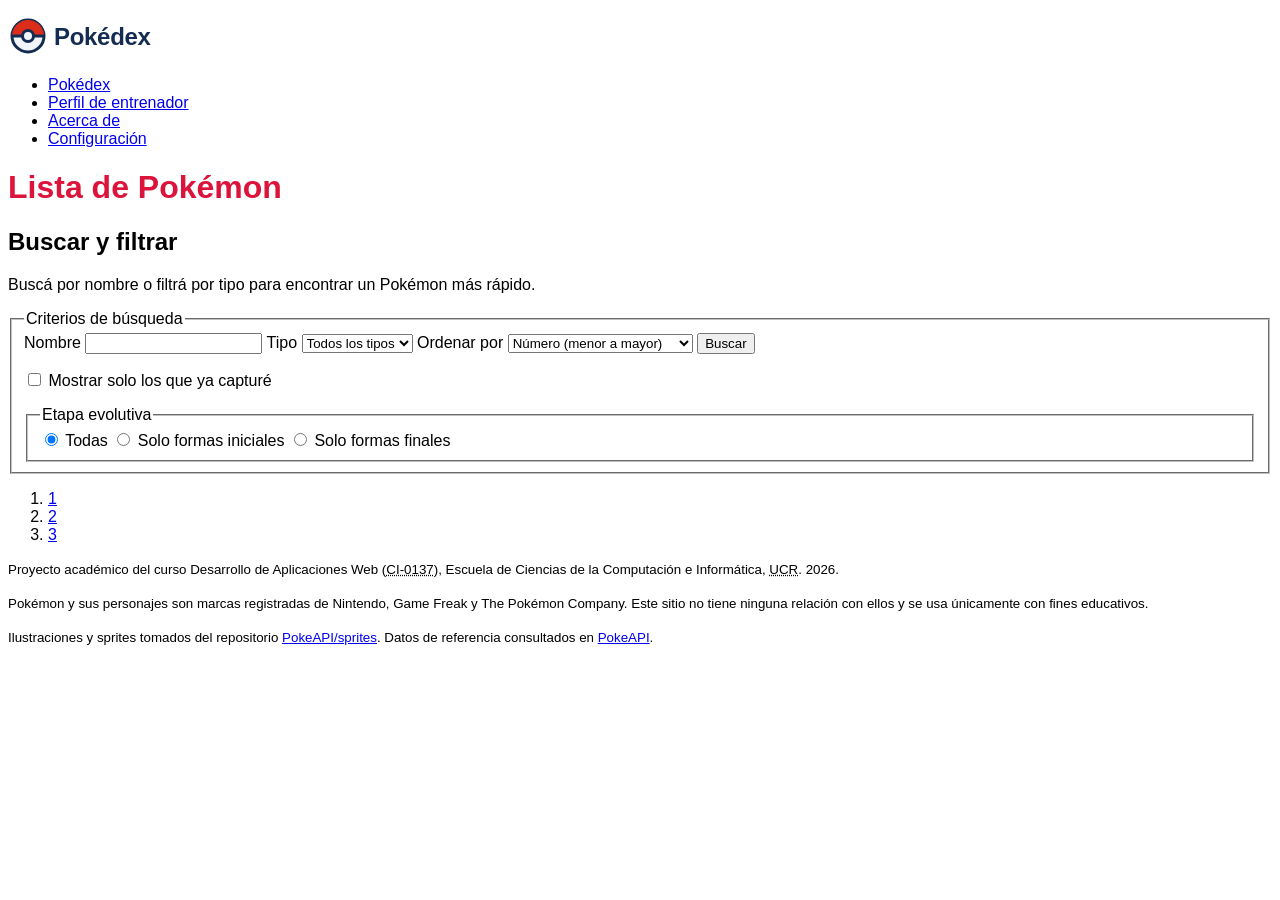
==== commit 3d327530: "Add CSS" ====
--- a/index.html
+++ b/index.html
@@ -1,209 +1,139 @@
 <!DOCTYPE html>
 <html lang="es">
 
-<head>
-  <meta charset="UTF-8">
-  <meta name="viewport" content="width=device-width, initial-scale=1">
-  <title>Pokédex - Lista de Pokémon</title>
+  <head>
+    <meta charset="UTF-8">
+    <meta name="viewport" content="width=device-width, initial-scale=1">
+    <title>Pokédex - Lista de Pokémon</title>
 
   <link rel="icon" type="image/svg+xml" href="assets/pokeball.svg">
   <link rel="icon" type="image/png" href="assets/pokeball.png">
+  <link rel="stylesheet" href="style.css">
   <!-- favicon.ico vive en la raiz: el navegador lo pide solo, sin <link> -->
-</head>
 
-<body>
+    <link rel="preconnect" href="https://fonts.googleapis.com">
+    <link rel="preconnect" href="https://fonts.gstatic.com" crossorigin>
+    <link rel="stylesheet" href="https://fonts.googleapis.com/css2?family=Figtree:wght@400;500;600;700&family=Fredoka:wght@500;600;700&display=swap">
 
-  <header>
-    <p>
-      <a class="logo" href="./">
-        <img src="assets/logo-pokedex.svg" alt="Pokédex" width="156" height="40">
-      </a>
-    </p>
+    <link rel="stylesheet" href="css/tokens.css">
+    <link rel="stylesheet" href="css/styles.css">
 
-    <nav>
-      <ul>
-        <li><a href="./" accesskey="p">Pokédex</a></li>
-        <li><a href="perfil-entrenador.html">Perfil de entrenador</a></li>
-        <li><a href="acerca-de.html">Acerca de</a></li>
-        <li><a href="configuracion.html">Configuración</a></li>
-      </ul>
-    </nav>
-  </header>
+    <!-- Ahora el script es un módulo (usa import desde datos.js). Necesita servidor
+         (Live Server), no abrir con doble clic. -->
+    <script type="module" src="js/lista.js"></script>
+  </head>
 
-  <main>
-    <h1>Lista de Pokémon</h1>
+  <body>
 
-    <section id="buscador">
-      <h2>Buscar y filtrar</h2>
-      <p>Buscá por nombre o filtrá por tipo para encontrar un Pokémon más rápido.</p>
+    <header>
+      <p>
+        <a class="logo" href="./">
+          <img src="assets/logo-pokedex.svg" alt="Pokédex" width="156" height="40">
+        </a>
+      </p>
 
-      <search>
-        <form class="buscador" action="./" method="get">
-          <fieldset>
-            <legend>Criterios de búsqueda</legend>
+      <nav>
+        <ul>
+          <li><a href="./" accesskey="p" aria-current="page">Pokédex</a></li>
+          <li><a href="perfil-entrenador.html">Perfil de entrenador</a></li>
+          <li><a href="acerca-de.html">Acerca de</a></li>
+          <li><a href="configuracion.html">Configuración</a></li>
+        </ul>
+      </nav>
+    </header>
 
-            <label for="nombre">Nombre</label>
-            <input type="search" id="nombre" name="nombre">
+    <main>
+      <h1>Lista de Pokémon</h1>
 
-            <label for="tipo">Tipo</label>
-            <select id="tipo" name="tipo">
-              <option value="">Todos los tipos</option>
-              <option value="planta">Planta</option>
-              <option value="fuego">Fuego</option>
-              <option value="agua">Agua</option>
-              <option value="electrico">Eléctrico</option>
-              <option value="veneno">Veneno</option>
-              <option value="volador">Volador</option>
-            </select>
+      <section id="buscador" class="buscador">
+        <h2>Buscar y filtrar</h2>
+        <p>Buscá por nombre o filtrá por tipo para encontrar un Pokémon más rápido.</p>
 
-            <label for="orden">Ordenar por</label>
-            <select id="orden" name="orden">
-              <option value="numero-asc" selected>Número (menor a mayor)</option>
-              <option value="numero-desc">Número (mayor a menor)</option>
-              <option value="nombre-asc">Nombre (A-Z)</option>
-              <option value="nombre-desc">Nombre (Z-A)</option>
-              <option value="tamano-desc">Tamaño (más alto primero)</option>
-              <option value="tamano-asc">Tamaño (más bajo primero)</option>
-            </select>
+        <search>
+          <form class="buscador" action="./" method="get">
+            <fieldset>
+              <legend>Criterios de búsqueda</legend>
 
-            <button type="submit">Buscar</button>
-            <button type="reset">Limpiar</button>
+              <label for="nombre">Nombre</label>
+              <input type="search" id="nombre" name="nombre">
 
-            <p>
-              <input type="checkbox" id="solo-capturados" name="solo-capturados" value="si">
-              <label for="solo-capturados">Mostrar solo los que ya capturé</label>
-            </p>
+              <label for="tipo">Tipo</label>
+              <select id="tipo" name="tipo">
+                <option value="">Todos los tipos</option>
+                <option value="planta">Planta</option>
+                <option value="fuego">Fuego</option>
+                <option value="agua">Agua</option>
+                <option value="electrico">Eléctrico</option>
+                <option value="veneno">Veneno</option>
+                <option value="volador">Volador</option>
+              </select>
 
-            <fieldset>
-              <legend>Etapa evolutiva</legend>
+              <label for="orden">Ordenar por</label>
+              <select id="orden" name="orden">
+                <option value="numero-asc" selected>Número (menor a mayor)</option>
+                <option value="numero-desc">Número (mayor a menor)</option>
+                <option value="nombre-asc">Nombre (A-Z)</option>
+                <option value="nombre-desc">Nombre (Z-A)</option>
+                <option value="tamano-desc">Tamaño (más alto primero)</option>
+                <option value="tamano-asc">Tamaño (más bajo primero)</option>
+              </select>
 
-              <input type="radio" id="etapa-todas" name="etapa" value="todas" checked>
-              <label for="etapa-todas">Todas</label>
+              <button type="submit" class="boton boton--rojo">Buscar</button>
 
-              <input type="radio" id="etapa-inicial" name="etapa" value="inicial">
-              <label for="etapa-inicial">Solo formas iniciales</label>
+              <p>
+                <input type="checkbox" id="solo-capturados" name="solo-capturados" value="si">
+                <label for="solo-capturados">Mostrar solo los que ya capturé</label>
+              </p>
 
-              <input type="radio" id="etapa-final" name="etapa" value="final">
-              <label for="etapa-final">Solo formas finales</label>
+              <fieldset>
+                <legend>Etapa evolutiva</legend>
+
+                <input type="radio" id="etapa-todas" name="etapa" value="todas" checked>
+                <label for="etapa-todas">Todas</label>
+
+                <input type="radio" id="etapa-inicial" name="etapa" value="inicial">
+                <label for="etapa-inicial">Solo formas iniciales</label>
+
+                <input type="radio" id="etapa-final" name="etapa" value="final">
+                <label for="etapa-final">Solo formas finales</label>
+              </fieldset>
             </fieldset>
-          </fieldset>
-        </form>
-      </search>
-    </section>
+          </form>
+        </search>
+      </section>
 
-    <section id="lista-pokemon">
-      <h2>Pokémon disponibles</h2>
+      <section id="lista-pokemon">
+        <!-- La lista la llena lista.js desde datos.js. Antes estaban aquí las 10
+             tarjetas escritas a mano; ahora se generan con JavaScript. -->
+        <ul class="pokemon-list"></ul>
+      </section>
 
-      <ul class="pokemon-list">
-        <li class="pokemon-card">
-          <a class="pokemon-card__link" href="detalle-pokemon-bulbasaur.html">
-            <img class="pokemon-card__image" src="assets/bulbasaur.png" alt="Bulbasaur" width="96" height="96">
-            <span class="pokemon-card__number">#001</span>
-            <span class="pokemon-card__name">Bulbasaur</span>
-          </a>
-        </li>
+      <nav id="paginacion">
+        <ol class="paginacion">
+          <li><a href="./" aria-current="page">1</a></li>
+          <li><a href="#">2</a></li>
+          <li><a href="#">3</a></li>
+        </ol>
+      </nav>
+    </main>
 
-        <li class="pokemon-card">
-          <a class="pokemon-card__link" href="detalle-pokemon-ivysaur.html">
-            <img class="pokemon-card__image" src="assets/ivysaur.png" alt="Ivysaur" width="96" height="96">
-            <span class="pokemon-card__number">#002</span>
-            <span class="pokemon-card__name">Ivysaur</span>
-          </a>
-        </li>
+    <footer>
+      <p><small>Proyecto académico del curso Desarrollo de Aplicaciones Web
+          (<abbr title="Curso de Informática 0137">CI-0137</abbr>),
+          Escuela de Ciencias de la Computación e Informática,
+          <abbr title="Universidad de Costa Rica">UCR</abbr>.
+          <time datetime="2026">2026</time>.</small></p>
 
-        <li class="pokemon-card">
-          <a class="pokemon-card__link" href="detalle-pokemon-venusaur.html">
-            <img class="pokemon-card__image" src="assets/venusaur.png" alt="Venusaur" width="96" height="96">
-            <span class="pokemon-card__number">#003</span>
-            <span class="pokemon-card__name">Venusaur</span>
-          </a>
-        </li>
+      <p><small>Pokémon y sus personajes son marcas registradas de Nintendo,
+          Game Freak y The Pokémon Company. Este sitio no tiene ninguna relación con
+          ellos y se usa únicamente con fines educativos.</small></p>
 
-        <li class="pokemon-card">
-          <a class="pokemon-card__link" href="detalle-pokemon-charmander.html">
-            <img class="pokemon-card__image" src="assets/charmander.png" alt="Charmander" width="96" height="96">
-            <span class="pokemon-card__number">#004</span>
-            <span class="pokemon-card__name">Charmander</span>
-          </a>
-        </li>
+      <p><small>Ilustraciones y sprites tomados del repositorio
+          <a href="https://github.com/PokeAPI/sprites" target="_blank" rel="noopener">PokeAPI/sprites</a>.
+          Datos de referencia consultados en
+          <a href="https://pokeapi.co/" target="_blank" rel="noopener">PokeAPI</a>.</small></p>
+    </footer>
 
-        <li class="pokemon-card">
-          <a class="pokemon-card__link" href="detalle-pokemon-charmeleon.html">
-            <img class="pokemon-card__image" src="assets/charmeleon.png" alt="Charmeleon" width="96" height="96">
-            <span class="pokemon-card__number">#005</span>
-            <span class="pokemon-card__name">Charmeleon</span>
-          </a>
-        </li>
+  </body>
 
-        <li class="pokemon-card">
-          <a class="pokemon-card__link" href="detalle-pokemon-charizard.html">
-            <img class="pokemon-card__image" src="assets/charizard.png" alt="Charizard" width="96" height="96">
-            <span class="pokemon-card__number">#006</span>
-            <span class="pokemon-card__name">Charizard</span>
-          </a>
-        </li>
-
-        <!-- Única ficha de detalle construida en clase. Las demás quedan de ejercicio. -->
-        <li class="pokemon-card">
-          <a class="pokemon-card__link" href="detalle-pokemon-squirtle.html">
-            <img class="pokemon-card__image" src="assets/squirtle.png" alt="Squirtle" width="96" height="96">
-            <span class="pokemon-card__number">#007</span>
-            <span class="pokemon-card__name">Squirtle</span>
-          </a>
-        </li>
-
-        <li class="pokemon-card">
-          <a class="pokemon-card__link" href="detalle-pokemon-wartortle.html">
-            <img class="pokemon-card__image" src="assets/wartortle.png" alt="Wartortle" width="96" height="96">
-            <span class="pokemon-card__number">#008</span>
-            <span class="pokemon-card__name">Wartortle</span>
-          </a>
-        </li>
-
-        <li class="pokemon-card">
-          <a class="pokemon-card__link" href="detalle-pokemon-blastoise.html">
-            <img class="pokemon-card__image" src="assets/blastoise.png" alt="Blastoise" width="96" height="96">
-            <span class="pokemon-card__number">#009</span>
-            <span class="pokemon-card__name">Blastoise</span>
-          </a>
-        </li>
-
-        <li class="pokemon-card">
-          <a class="pokemon-card__link" href="detalle-pokemon-pikachu.html">
-            <img class="pokemon-card__image" src="assets/pikachu.png" alt="Pikachu" width="96" height="96">
-            <span class="pokemon-card__number">#025</span>
-            <span class="pokemon-card__name">Pikachu</span>
-          </a>
-        </li>
-      </ul>
-    </section>
-
-    <nav id="paginacion">
-      <ol class="paginacion">
-        <li><a href="./">1</a></li>
-        <li><a href="#">2</a></li>
-        <li><a href="#">3</a></li>
-      </ol>
-    </nav>
-  </main>
-
-  <footer>
-    <p><small>Proyecto académico del curso Desarrollo de Aplicaciones Web
-        (<abbr title="Curso de Informática 0137">CI-0137</abbr>),
-        Escuela de Ciencias de la Computación e Informática,
-        <abbr title="Universidad de Costa Rica">UCR</abbr>.
-        <time datetime="2026">2026</time>.</small></p>
-
-    <p><small>Pokémon y sus personajes son marcas registradas de Nintendo,
-        Game Freak y The Pokémon Company. Este sitio no tiene ninguna relación con
-        ellos y se usa únicamente con fines educativos.</small></p>
-
-    <p><small>Ilustraciones y sprites tomados del repositorio
-        <a href="https://github.com/PokeAPI/sprites" target="_blank" rel="noopener">PokeAPI/sprites</a>.
-        Datos de referencia consultados en
-        <a href="https://pokemondb.net/" target="_blank" rel="noopener">Pokémon Database</a>.</small></p>
-  </footer>
-
-</body>
-
-</html>+</html>
--- a/style.css
+++ b/style.css
@@ -0,0 +1,24 @@
+:root {
+	--bg-color: #ffffff;
+	--fg-color: #db2777;
+}
+
+* {
+	font-family: helvetica;
+}
+
+body {
+	background-color: var(--bg-color);
+}
+
+h1 {
+	color: crimson;
+}
+
+.pokemon-card {
+	background-color: var(--fg-color);
+	color: var(--fg-color);
+	border: 5px solid var(--fg-color);
+	margin: 5px;
+	border-radius: 5px;
+}
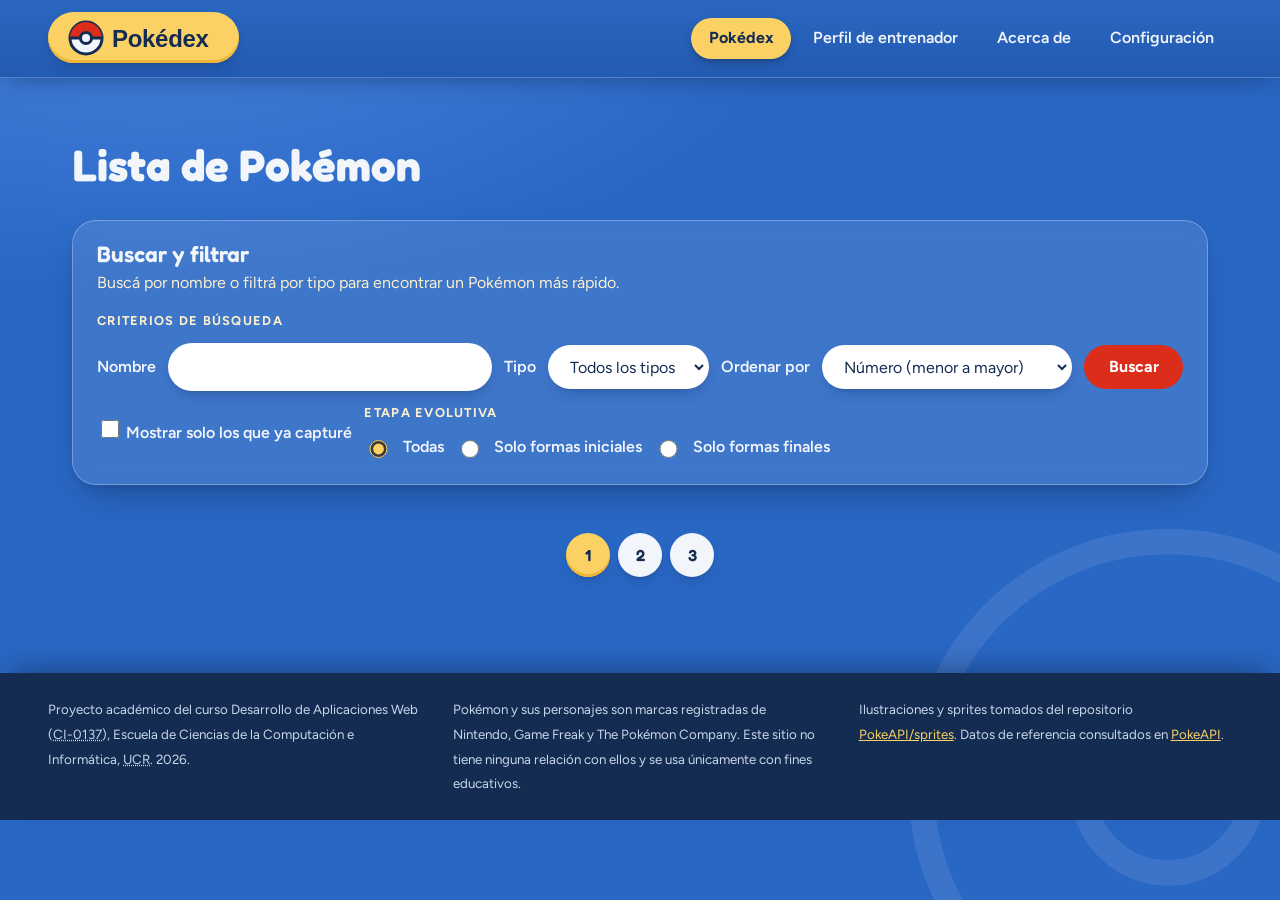
==== commit 54c4f514: "agregar punto de partida para clase de hoy" ====
--- a/index.html
+++ b/index.html
@@ -6,10 +6,9 @@
     <meta name="viewport" content="width=device-width, initial-scale=1">
     <title>Pokédex - Lista de Pokémon</title>
 
-  <link rel="icon" type="image/svg+xml" href="assets/pokeball.svg">
-  <link rel="icon" type="image/png" href="assets/pokeball.png">
-  <link rel="stylesheet" href="style.css">
-  <!-- favicon.ico vive en la raiz: el navegador lo pide solo, sin <link> -->
+    <link rel="icon" type="image/svg+xml" href="assets/pokeball.svg">
+    <link rel="icon" type="image/png" href="assets/pokeball.png">
+    <!-- favicon.ico vive en la raiz: el navegador lo pide solo, sin <link> -->
 
     <link rel="preconnect" href="https://fonts.googleapis.com">
     <link rel="preconnect" href="https://fonts.gstatic.com" crossorigin>
@@ -136,4 +135,4 @@
 
   </body>
 
-</html>
+</html>
--- a/css/tokens.css
+++ b/css/tokens.css
@@ -0,0 +1,120 @@
+/* ==========================================================================
+   Pokédex — CI-0137
+   Paleta y tokens del diseño
+
+   Los colores están extraídos directamente del mockup.
+   Se declaran una sola vez acá y se usan con var(--nombre) en todo el sitio.
+   Cambiar un color del sitio entero = cambiar una línea de este archivo.
+
+   Versión "moderna": se mantienen TODOS los tokens originales y se agregan
+   los de tipografía, sombras, movimiento y superficies (secciones al final).
+   ========================================================================== */
+
+:root {
+
+  /* --- Chrome del aparato ------------------------------------------------ */
+  --azul:           #2967C5;  /* fondo de la pantalla */
+  --azul-borde:     #245BB2;  /* borde del marco, un poco más oscuro */
+  --azul-claro:     #4A86E0;  /* brillo suave del fondo (solo decorativo) */
+  --navy:           #142C52;  /* barra inferior y textos sobre amarillo */
+
+  --amarillo:       #FAD162;  /* pastillas y encabezados de panel */
+  --amarillo-borde: #F0B639;  /* borde de las tarjetas, más saturado */
+  --crema:          #FDF0CE;  /* paneles de fondo suave */
+
+  --rojo:           #DC2D1A;  /* botones de acción (oscurecido del mockup
+                                 para que el texto blanco cumpla contraste) */
+  --blanco:         #F2F6FA;  /* fondo de tarjetas y paneles */
+
+  /* --- Zona del sprite (las rayitas) ------------------------------------- */
+  --sprite-raya:    #D7E9F6;
+  --sprite-fondo:   #FFFFFF;
+
+  /* --- Barras de estadísticas ------------------------------------------- */
+  --pista:          #D6E0EB;  /* el carril vacío detrás de la barra */
+  --stat-ps:        #4BB976;
+  --stat-ataque:    #EC5F40;
+  --stat-defensa:   #5E9AEC;
+  --stat-velocidad: #F1B847;
+
+  /* --- Tipos de Pokémon --------------------------------------------------
+     Colores de las pastillas de tipo. Todos llevan texto blanco encima, y
+     todos fueron verificados: cada uno da al menos 4.5:1 de contraste con
+     blanco, que es el mínimo que pide la norma de accesibilidad para texto
+     normal. Si cambiás alguno, volvé a revisarlo. */
+  --tipo-planta:    #306947;
+  --tipo-fuego:     #B92F1F;
+  --tipo-agua:      #2967C5;
+  --tipo-electrico: #9D6B1A;
+  --tipo-veneno:    #6E46B8;
+  --tipo-hada:      #A52881;
+  --tipo-psiquico:  #A53462;
+  --tipo-roca:      #7F5E2E;
+  --tipo-normal:    #60646A;
+  --tipo-volador:   #3474C3;  /* no estaba en el mockup */
+  --tipo-bicho:     #5F7E1F;  /* no estaba en el mockup */
+  --tipo-hielo:     #2B7D8A;  /* no estaba en el mockup */
+
+  /* --- Medidas repetidas ------------------------------------------------- */
+  --radio:          10px;     /* esquinas de tarjetas y paneles */
+  --radio-pastilla: 999px;    /* esquinas de las pastillas: siempre redondas */
+  --borde:          3px;      /* grosor del borde de tarjetas */
+
+  /* ======================================================================
+     NUEVO — capa moderna
+     ====================================================================== */
+
+  /* --- Colores extra ----------------------------------------------------- */
+  --verde:          #2E8B57;  /* fondo del ícono de Estadísticas (solo
+                                 gráfico, no lleva texto encima) */
+  --tinta-suave:    #41557A;  /* texto secundario sobre blanco: 7.5:1 */
+  --linea:          #E3EAF3;  /* separadores finos dentro de tarjetas */
+
+  /* --- Tipografía -------------------------------------------------------
+     Fredoka (redondeada, amable) para títulos y números; Figtree (limpia,
+     muy legible) para el texto corrido. Se cargan desde Google Fonts en el
+     <head>; si no llegan, cae a la siguiente de la lista sin romper nada. */
+  --fuente-titulo: "Fredoka", "Trebuchet MS", system-ui, sans-serif;
+  --fuente-texto:  "Figtree", system-ui, "Segoe UI", sans-serif;
+
+  /* --- Radios más generosos ---------------------------------------------- */
+  --radio-lg:       24px;
+  --radio-xl:       30px;
+
+  /* --- Sombras: siempre en capas (una cercana + una lejana y difusa) ----- */
+  --sombra-1:  0 1px 2px rgba(20, 44, 82, .12),
+               0 8px 16px -8px rgba(20, 44, 82, .45);
+  --sombra-2:  0 2px 4px rgba(20, 44, 82, .10),
+               0 18px 34px -14px rgba(20, 44, 82, .55);
+  --sombra-3:  0 4px 8px rgba(10, 24, 48, .15),
+               0 34px 70px -20px rgba(10, 24, 48, .75);
+  --brillo:    inset 0 2px 0 rgba(255, 255, 255, .7);   /* filo de luz arriba */
+
+  /* --- Movimiento -------------------------------------------------------- */
+  --ease:      cubic-bezier(.2, .8, .2, 1);   /* arranca rápido, frena suave */
+  --dur:       220ms;
+
+  /* --- La zona del sprite (las "rayitas"), reutilizable ------------------ */
+  --sprite-zona:
+    radial-gradient(circle at 50% 58%, var(--sprite-fondo) 0, var(--sprite-fondo) 34%, transparent 72%),
+    repeating-linear-gradient(-45deg, var(--sprite-raya) 0 5px, #EBF3FA 5px 10px);
+}
+
+/* --------------------------------------------------------------------------
+   Nota sobre contraste
+
+   Combinaciones verificadas de esta paleta (mínimo recomendado: 4.5:1):
+
+     navy sobre crema ............ 12.3:1
+     navy sobre tarjeta .......... 12.8:1
+     navy sobre amarillo ..........  9.5:1
+     blanco sobre azul ............  5.5:1
+     crema sobre azul .............  4.8:1
+     blanco sobre rojo ............  4.7:1
+     tinta-suave sobre blanco .....  7.5:1
+     amarillo sobre navy ..........  9.4:1   (enlaces del pie)
+
+   El amarillo sobre azul da 3.7:1: sirve para bordes y para texto grande,
+   pero no para texto normal. Por eso el amarillo se usa como fondo con texto
+   navy encima, nunca como color de letra sobre el azul.
+   -------------------------------------------------------------------------- */
--- a/css/styles.css
+++ b/css/styles.css
@@ -0,0 +1,1019 @@
+/* ==========================================================================
+   Pokédex — CI-0137
+   Hoja de estilos del sitio — versión moderna
+
+   Mantiene la estructura y los nombres de clase de la versión anterior
+   (clases 3 a 6: base, flexbox, grid, contenedores) y le suma una capa
+   visual: sombras en capas, esquinas redondeadas, tipografía con carácter,
+   transiciones y animaciones de entrada. Los colores y medidas salen de
+   tokens.css, que se enlaza antes que este archivo.
+
+   Regla de la casa para el movimiento: toda animación es decoración, nunca
+   información. Por eso al final hay un bloque que las apaga para quien
+   tiene activado "reducir movimiento" en su sistema (sección 12).
+   ========================================================================== */
+
+
+/* --------------------------------------------------------------------------
+   1. Base
+   -------------------------------------------------------------------------- */
+
+*,
+*::before,
+*::after {
+  box-sizing: border-box;
+}
+
+/* El fondo azul lleva un brillo radial arriba a la izquierda: con un solo
+   degradado ya deja de verse como un color plano. El color sólido va
+   después de la coma como "plan B" (así se pinta mientras carga). */
+body {
+  margin: 0;
+  min-height: 100dvh;
+  font-family: var(--fuente-texto);
+  line-height: 1.55;
+  background:
+    radial-gradient(60rem 32rem at 12% -8%, var(--azul-claro) 0, transparent 70%),
+    var(--azul);
+  background-attachment: fixed;
+  color: var(--blanco);
+}
+
+/* Marca de agua: una pokébola gigante, en contorno, casi transparente,
+   pegada a la esquina inferior derecha. Es un pseudo-elemento (no una
+   <img>) porque es pura decoración: no debe existir para un lector de
+   pantalla. pointer-events: none deja pasar los clics a lo que hay debajo. */
+body::before {
+  content: "";
+  position: fixed;
+  right: -10rem;
+  bottom: -10rem;
+  width: 34rem;
+  height: 34rem;
+  z-index: -1;
+  pointer-events: none;
+  opacity: .09;
+  background: url("data:image/svg+xml,%3Csvg xmlns='http://www.w3.org/2000/svg' viewBox='0 0 64 64' fill='none' stroke='%23fff' stroke-width='3'%3E%3Ccircle cx='32' cy='32' r='29'/%3E%3Cpath d='M3 32h58'/%3E%3Ccircle cx='32' cy='32' r='10'/%3E%3C/svg%3E") center / contain no-repeat;
+}
+
+h1, h2, h3 {
+  font-family: var(--fuente-titulo);
+  font-weight: 600;
+  line-height: 1.15;
+}
+
+a {
+  color: var(--blanco);
+}
+
+img {
+  max-width: 100%;
+  height: auto;
+}
+
+/* Foco visible: doble señal (contorno + separación). Amarillo sobre el azul
+   y el navy; sobre superficies claras se cambia a azul oscuro (sección 11),
+   porque amarillo sobre blanco casi no se ve. */
+:focus-visible {
+  outline: 3px solid var(--amarillo);
+  outline-offset: 3px;
+}
+
+/* Lo que leen los lectores de pantalla pero no se dibuja. */
+.solo-lectores {
+  position: absolute;
+  width: 1px;
+  height: 1px;
+  overflow: hidden;
+  clip-path: inset(50%);
+  white-space: nowrap;
+}
+
+
+/* --------------------------------------------------------------------------
+   2. Logo
+   -------------------------------------------------------------------------- */
+
+/* La pastilla amarilla la dibuja el CSS; el SVG solo trae pokébola y nombre.
+   Ahora con un "canto" inferior más oscuro (inset shadow) que le da
+   volumen de botón físico, y un saltito al pasar el mouse. */
+.logo {
+  display: inline-block;
+  background: var(--amarillo);
+  border-radius: var(--radio-pastilla);
+  padding: 0.35rem 1.1rem;
+  line-height: 0;
+  box-shadow: inset 0 -3px 0 var(--amarillo-borde), var(--sombra-1);
+  transition: transform var(--dur) var(--ease), box-shadow var(--dur) var(--ease);
+}
+
+.logo:hover {
+  transform: translateY(-2px) rotate(-1.5deg);
+  box-shadow: inset 0 -3px 0 var(--amarillo-borde), var(--sombra-2);
+}
+
+
+/* --------------------------------------------------------------------------
+   3. Lista de Pokémon
+   -------------------------------------------------------------------------- */
+
+.pokemon-list {
+  display: grid;
+  grid-template-columns: repeat(auto-fit, minmax(14rem, 1fr));
+  gap: 1.25rem;
+  list-style: none;
+  padding-left: 0;
+}
+
+/* La tarjeta:
+   - fondo con degradado casi imperceptible (blanco → gris azulado) que
+     evita el "plano de papel";
+   - sombra en capas (--sombra-2) y filo de luz arriba (--brillo);
+   - borde fino translúcido en vez del amarillo grueso de antes; el amarillo
+     ahora aparece en la pastilla del número y en el hover. */
+.pokemon-card {
+  position: relative;
+  container-type: inline-size;
+  text-align: center;
+  color: var(--navy);
+  background: linear-gradient(180deg, #fff, var(--blanco));
+  border: 2px solid rgba(255, 255, 255, .8);
+  border-radius: var(--radio-lg);
+  padding: 1rem 1rem 1.25rem;
+  box-shadow: var(--sombra-2), var(--brillo);
+  transition: box-shadow var(--dur) var(--ease), border-color var(--dur);
+}
+
+/* Cada tarjeta entra un poquito después que la anterior (efecto cascada).
+   --n es una variable propia: la regla de arriba la lee con calc(). */
+.pokemon-card:nth-child(2)  { --n: 1; }
+.pokemon-card:nth-child(3)  { --n: 2; }
+.pokemon-card:nth-child(4)  { --n: 3; }
+.pokemon-card:nth-child(5)  { --n: 4; }
+.pokemon-card:nth-child(6)  { --n: 5; }
+.pokemon-card:nth-child(7)  { --n: 6; }
+.pokemon-card:nth-child(8)  { --n: 7; }
+.pokemon-card:nth-child(9)  { --n: 8; }
+.pokemon-card:nth-child(10) { --n: 9; }
+.pokemon-card:nth-child(n+11) { --n: 10; }
+
+/* Toda la tarjeta es el enlace: display: block lo estira, y así el
+   área clicable es la tarjeta entera, no solo el texto. */
+.pokemon-card__link {
+  display: block;
+  text-decoration: none;
+  border-radius: var(--radio-lg);
+}
+
+/* El sprite vive sobre la zona de rayitas del mockup, con un círculo blanco
+   de luz detrás. La sombra proyectada (drop-shadow) sigue la silueta del
+   PNG, a diferencia de box-shadow que siempre dibuja un rectángulo. */
+.pokemon-card__image {
+  display: block;
+  margin: 0 auto 0.6rem;
+  width: 100%;
+  max-width: 9.5rem;
+  padding: 0.75rem;
+  aspect-ratio: 1 / 1;
+  object-fit: contain;
+  border-radius: 1.25rem;
+  background: var(--sprite-zona);
+  filter: drop-shadow(0 8px 8px rgba(20, 44, 82, .25));
+  transition: transform .35s var(--ease);
+}
+
+.pokemon-card__insignia {
+  position: absolute;
+  top: -10px;
+  right: -8px;
+  z-index: 2;
+  background: var(--rojo);
+  color: var(--blanco);
+  font-size: 0.72rem;
+  font-weight: 700;
+  text-transform: uppercase;
+  letter-spacing: 0.06em;
+  padding: 0.2rem 0.6rem;
+  border-radius: var(--radio-pastilla);
+  box-shadow: var(--sombra-1);
+}
+
+.pokemon-card__number {
+  display: inline-block;
+  background: var(--amarillo);
+  color: var(--navy);
+  border-radius: var(--radio-pastilla);
+  padding: 0.2rem 0.7rem;
+  font-family: var(--fuente-titulo);
+  font-size: 0.85rem;
+  font-weight: 600;
+  box-shadow: inset 0 -2px 0 var(--amarillo-borde);
+  margin-bottom: 0.4rem;
+}
+
+.pokemon-card__name {
+  display: block;
+  font-family: var(--fuente-titulo);
+  font-size: 1.15rem;
+  font-weight: 600;
+}
+
+.pokemon-card a {
+  color: var(--navy);
+}
+
+.paginacion {
+  list-style: none;
+  padding-left: 0;
+}
+
+
+/* --------------------------------------------------------------------------
+   4. Disposición con Flexbox
+   -------------------------------------------------------------------------- */
+
+/* Encabezado pegajoso (position: sticky): se queda arriba mientras se hace
+   scroll. Fondo con degradado + sombra que lo despega del contenido.
+   Base móvil: apilado y centrado. */
+header {
+  position: sticky;
+  top: 0;
+  z-index: 10;
+  display: flex;
+  flex-direction: column;
+  align-items: center;
+  text-align: center;
+  gap: 0.75rem;
+  padding: 0.75rem 1.5rem;
+  background: linear-gradient(180deg, #2A66C0, var(--azul-borde));
+  border-bottom: 1px solid rgba(255, 255, 255, .18);
+  box-shadow: 0 8px 24px -8px rgba(20, 44, 82, .55);
+}
+
+@media (width >= 40rem) {
+  header {
+    flex-direction: row;
+    justify-content: space-between;
+    text-align: left;
+    padding-inline: 3rem;
+  }
+}
+
+header p { margin: 0; }
+
+.header__acciones {
+  display: flex;
+  flex-wrap: wrap;
+  justify-content: center;
+  align-items: center;
+  gap: 1rem 1.5rem;
+}
+
+.contador {
+  background: var(--amarillo);
+  color: var(--navy);
+  font-size: 0.85rem;
+  font-weight: 700;
+  padding: 0.3rem 0.9rem;
+  border-radius: var(--radio-pastilla);
+  white-space: nowrap;
+}
+
+/* Menú en píldoras. El enlace de la página actual lleva aria-current="page"
+   en el HTML, y el CSS se engancha de ESE atributo: así lo que ve la vista
+   y lo que anuncia el lector de pantalla salen de la misma fuente. */
+header nav ul {
+  display: flex;
+  flex-wrap: wrap;
+  justify-content: center;
+  gap: 0.25rem;
+  list-style: none;
+  margin: 0;
+  padding: 0;
+}
+
+header nav a {
+  display: block;
+  padding: 0.5rem 1.1rem;
+  border-radius: var(--radio-pastilla);
+  font-weight: 600;
+  text-decoration: none;
+  transition: background var(--dur), transform var(--dur) var(--ease);
+}
+
+header nav a:hover {
+  background: rgba(255, 255, 255, .16);
+  transform: translateY(-1px);
+}
+
+header nav a[aria-current] {
+  background: var(--amarillo);
+  color: var(--navy);
+  font-weight: 700;
+  box-shadow: 0 4px 10px -2px rgba(0, 0, 0, .35);
+}
+
+/* Carrusel: columna en móvil, fila desde tablet. La pokébola activa es más
+   grande, "respira" con un halo pulsante y las otras se aclaran al pasar
+   el mouse. */
+.carrusel {
+  display: flex;
+  flex-direction: column;
+  align-items: center;
+  gap: 0.75rem;
+  list-style: none;
+  padding-left: 0;
+}
+
+@media (width >= 40rem) {
+  .carrusel {
+    flex-direction: row;
+    justify-content: center;
+    gap: 1.25rem;
+  }
+}
+
+.carrusel__item img {
+  display: block;
+  opacity: .75;
+  transition: transform var(--dur) var(--ease), opacity var(--dur);
+}
+
+.carrusel__item a:hover img,
+.carrusel__item a:focus-visible img {
+  opacity: 1;
+  transform: scale(1.25) rotate(-12deg);
+}
+
+.carrusel__item--activo img {
+  opacity: 1;
+  border-radius: 50%;
+  animation: latido 2.2s ease-in-out infinite;
+}
+
+#carrusel h2 {
+  margin: 0 0 .5rem;
+  text-align: center;
+  font-size: .85rem;
+  text-transform: uppercase;
+  letter-spacing: .12em;
+  color: var(--crema);
+}
+
+.paginacion {
+  display: flex;
+  justify-content: center;
+  gap: 0.5rem;
+}
+
+.paginacion a {
+  display: grid;
+  place-items: center;
+  width: 2.75rem;                 /* 44px: tamaño mínimo cómodo para el dedo */
+  height: 2.75rem;
+  border-radius: 50%;
+  background: var(--blanco);
+  color: var(--navy);
+  font-family: var(--fuente-titulo);
+  font-weight: 600;
+  text-decoration: none;
+  box-shadow: var(--sombra-1);
+  transition: transform var(--dur) var(--ease), background var(--dur);
+}
+
+.paginacion a:hover {
+  transform: translateY(-3px);
+  background: var(--crema);
+}
+
+.paginacion a[aria-current] {
+  background: var(--amarillo);
+  box-shadow: inset 0 -3px 0 var(--amarillo-borde), var(--sombra-1);
+}
+
+
+/* --------------------------------------------------------------------------
+   4b. Buscador
+   -------------------------------------------------------------------------- */
+
+/* El <section id="buscador"> y el <form> comparten la clase .buscador (así
+   venía del HTML). Para distinguirlos se usa la etiqueta: section.buscador
+   es el panel de vidrio; form.buscador solo organiza el interior. */
+section.buscador {
+  padding: 1.25rem 1.5rem 1.5rem;
+  margin-bottom: 2rem;
+  background: rgba(255, 255, 255, .10);
+  border: 1px solid rgba(255, 255, 255, .28);
+  border-radius: var(--radio-lg);
+  backdrop-filter: blur(10px);
+  box-shadow: var(--sombra-2);
+}
+
+section.buscador h2 {
+  margin: 0;
+  font-size: 1.4rem;
+}
+
+section.buscador > p {
+  margin: .25rem 0 1rem;
+  color: var(--crema);
+}
+
+.buscador fieldset {
+  display: flex;
+  flex-wrap: wrap;
+  align-items: center;
+  gap: 0.75rem;
+  border: 0;
+  margin: 0;
+  padding: 0;
+}
+
+.buscador legend {
+  padding: 0;
+  margin-bottom: .75rem;
+  font-weight: 700;
+  font-size: .8rem;
+  text-transform: uppercase;
+  letter-spacing: .1em;
+  color: var(--crema);
+}
+
+.buscador label {
+  font-weight: 600;
+}
+
+/* Campos claros con esquinas de pastilla. El foco los "enciende" con un
+   halo amarillo (box-shadow) además del contorno. */
+.buscador input[type="search"],
+.buscador select {
+  font: inherit;
+  color: var(--navy);
+  background: #fff;
+  border: 2px solid transparent;
+  border-radius: var(--radio-pastilla);
+  padding: 0.6rem 1rem;
+  box-shadow: var(--sombra-1);
+  transition: border-color var(--dur), box-shadow var(--dur);
+}
+
+.buscador input[type="search"] {
+  flex: 1 1 12rem;
+}
+
+.buscador input:focus-visible,
+.buscador select:focus-visible {
+  outline: none;
+  border-color: var(--amarillo);
+  box-shadow: 0 0 0 4px rgba(250, 209, 98, .45);
+}
+
+/* accent-color pinta checkboxes y radios con un color de marca sin tener
+   que reconstruirlos. Una línea, todo el sitio. */
+.buscador input[type="checkbox"],
+.buscador input[type="radio"] {
+  accent-color: var(--amarillo);
+  width: 1.15rem;
+  height: 1.15rem;
+}
+
+.buscador p {
+  margin: 0;
+}
+
+
+/* --------------------------------------------------------------------------
+   4c. Botones (reutilizables en todo el sitio)
+   -------------------------------------------------------------------------- */
+
+/* Una sola clase base (.boton) y variantes con modificadores (--rojo...),
+   la convención BEM que ya usan las tarjetas. Sirve igual para <button> y
+   para <a>. Alto mínimo de 44px para que sean cómodos en pantallas táctiles. */
+.boton {
+  display: inline-flex;
+  align-items: center;
+  justify-content: center;
+  gap: 0.5rem;
+  min-height: 2.75rem;
+  padding: 0 1.4rem;
+  font: inherit;
+  font-weight: 700;
+  text-decoration: none;
+  white-space: nowrap;
+  cursor: pointer;
+  border: 2px solid transparent;
+  border-radius: var(--radio-pastilla);
+  transition: transform var(--dur) var(--ease), box-shadow var(--dur) var(--ease), background var(--dur);
+}
+
+.boton:hover  { transform: translateY(-2px); }
+.boton:active { transform: translateY(1px) scale(.98); }
+
+.boton--primario {
+  background: var(--azul);
+  color: #fff;
+  box-shadow: 0 8px 18px -4px rgba(41, 103, 197, .6), inset 0 1px 0 rgba(255, 255, 255, .25);
+}
+
+.boton--rojo {
+  background: var(--rojo);
+  color: #fff;
+}
+
+.boton--claro {
+  background: #fff;
+  color: var(--navy);
+  border-color: #C7D5E8;
+}
+
+.boton--borde-azul {
+  background: #fff;
+  color: var(--azul);
+  border-color: var(--azul);
+}
+
+.boton--borde-rojo {
+  background: #fff;
+  color: var(--rojo);
+  border-color: var(--rojo);
+}
+
+.boton--chico {
+  min-height: 2.25rem;
+  padding: 0 1rem;
+  font-size: .9rem;
+}
+
+.boton svg {
+  flex-shrink: 0;
+}
+
+
+/* --------------------------------------------------------------------------
+   5. Tabla de estadísticas
+   -------------------------------------------------------------------------- */
+
+/* Antes: border-collapse: collapse (una sola línea entre celdas). Ahora la
+   tabla tiene esquinas redondeadas, y border-radius NO funciona en tablas
+   colapsadas. Por eso pasa a separate con border-spacing: 0 (sin huecos
+   entre celdas) y las líneas las ponen los border-top de cada celda. */
+.stats-table {
+  width: 100%;
+  border-collapse: separate;
+  border-spacing: 0;
+  background: #fff;
+  color: var(--navy);
+  border-radius: 1.25rem;
+  overflow: hidden;
+  box-shadow: var(--sombra-2);
+}
+
+/* El caption es la primera franja de la tabla: se pinta del mismo crema que
+   el encabezado y lleva relleno suficiente para no chocar con las esquinas
+   redondeadas (el overflow: hidden de arriba las recorta). */
+.stats-table caption {
+  padding: 1rem 1.25rem .25rem;
+  text-align: left;
+  font-weight: 700;
+  color: var(--tinta-suave);
+  background: var(--crema);
+}
+
+.stats-table th,
+.stats-table td {
+  border-top: 1px solid var(--linea);
+  padding: 0.75rem;
+  text-align: center;
+}
+
+.stats-table thead th {
+  border-top: 0;
+  background: var(--crema);
+  font-size: .85rem;
+}
+
+.stats-table td {
+  font-family: var(--fuente-titulo);
+  font-size: 1.35rem;
+  font-weight: 600;
+  font-variant-numeric: tabular-nums;
+}
+
+/* La barra bajo cada número: mide (valor / 130) del carril. El valor viene
+   del HTML como variable propia (style="--valor: 44"), así el número y la
+   barra jamás se desincronizan. Cada columna toma un color de stat, y
+   "llenar" la anima de 0 a su largo al cargar. */
+.stats-table tbody td::after {
+  content: "";
+  display: block;
+  height: .4rem;
+  margin: .4rem auto 0;
+  width: 100%;
+  max-width: 5rem;
+  border-radius: var(--radio-pastilla);
+  background:
+    linear-gradient(var(--color-stat, var(--stat-ps)) 0 0) left / calc(var(--valor, 0) / 130 * 100%) 100% no-repeat,
+    var(--pista);
+  animation: llenar 1s var(--ease) .3s backwards;
+}
+
+.stats-table tbody td:nth-child(1) { --color-stat: var(--stat-ps); }
+.stats-table tbody td:nth-child(2),
+.stats-table tbody td:nth-child(4) { --color-stat: var(--stat-ataque); }
+.stats-table tbody td:nth-child(3),
+.stats-table tbody td:nth-child(5) { --color-stat: var(--stat-defensa); }
+.stats-table tbody td:nth-child(6) { --color-stat: var(--stat-velocidad); }
+
+.stats-table__total,
+.stats-table__total td {
+  font-weight: 700;
+  background: var(--amarillo);
+  font-size: 1.15rem;
+}
+
+
+/* --------------------------------------------------------------------------
+   6. Encabezado y pie — layout general de la página
+   -------------------------------------------------------------------------- */
+
+main {
+  max-width: 75rem;
+  margin: 0 auto;
+  padding: 1.5rem 1rem;
+}
+
+@media (width >= 64rem) {
+  main {
+    padding: 2rem;
+  }
+}
+
+h1 {
+  font-size: clamp(1.75rem, 4vw, 2.75rem);
+  font-weight: 700;
+}
+
+footer {
+  background: var(--navy);
+  color: #C9D6EA;
+  padding: 1.5rem;
+  margin-top: 3rem;
+  box-shadow: 0 -12px 30px -12px rgba(0, 0, 0, .4);
+}
+
+footer a {
+  color: var(--amarillo);
+}
+
+
+/* --------------------------------------------------------------------------
+   7. Estados
+   -------------------------------------------------------------------------- */
+
+/* Hover = la tarjeta "se levanta": sube, la sombra se agranda y se vuelve
+   crema; el sprite crece y se inclina un pelín. Todo con transition, así
+   la ida y la vuelta son suaves. :focus-within hace lo mismo para quien
+   navega con teclado. */
+.pokemon-card:hover,
+.pokemon-card:focus-within {
+  border-color: var(--amarillo);
+  background: linear-gradient(180deg, #fff, var(--crema));
+  box-shadow: var(--sombra-3), var(--brillo);
+}
+
+.pokemon-card a:hover .pokemon-card__name {
+  text-decoration: underline;
+  text-underline-offset: 3px;
+}
+
+
+/* --------------------------------------------------------------------------
+   8. Consultas de contenedor (clase 5)
+   -------------------------------------------------------------------------- */
+
+@container (inline-size >= 20rem) {
+  .pokemon-card__name {
+    font-size: 1.35rem;
+  }
+}
+
+
+/* --------------------------------------------------------------------------
+   9. Disposición con Grid (clase 6)
+   -------------------------------------------------------------------------- */
+
+@media (width >= 40rem) {
+  footer {
+    display: grid;
+    grid-template-columns: repeat(3, 1fr);
+    gap: 0 2rem;
+    padding-inline: 3rem;
+  }
+
+  footer p {
+    margin: 0;
+  }
+}
+
+.ficha-pokemon__resumen {
+  display: grid;
+  gap: 1.5rem;
+  margin-bottom: 1.5rem;
+}
+
+@media (width >= 40rem) {
+  .ficha-pokemon__resumen {
+    grid-template-columns: 300px 1fr;
+    grid-template-areas:
+      "imagen  detalles"
+      "imagen  habilidades";
+  }
+
+  .ficha-pokemon__imagen      { grid-area: imagen; }
+  .ficha-pokemon__detalles    { grid-area: detalles; }
+  .ficha-pokemon__habilidades { grid-area: habilidades; }
+}
+
+
+/* --------------------------------------------------------------------------
+   10. Ficha de detalle del Pokémon
+   -------------------------------------------------------------------------- */
+
+/* La ficha es un panel blanco flotante: el texto vuelve a ser navy. */
+#ficha-pokemon {
+  color: var(--navy);
+  background: linear-gradient(180deg, #fff, var(--blanco));
+  border-radius: var(--radio-xl);
+  padding: 1.5rem;
+  box-shadow: var(--sombra-3), var(--brillo);
+  animation: aparecer .6s var(--ease) backwards;
+}
+
+@media (width >= 40rem) {
+  #ficha-pokemon {
+    padding: 2.25rem;
+  }
+}
+
+#ficha-pokemon h1 {
+  display: flex;
+  flex-wrap: wrap;
+  align-items: center;
+  gap: .75rem;
+  margin: 0 0 1rem;
+}
+
+/* El número de la h1 es un <span>: pastilla amarilla, como en las tarjetas. */
+#ficha-pokemon h1 span {
+  font-size: .5em;
+  background: var(--amarillo);
+  padding: .3em .7em;
+  border-radius: var(--radio-pastilla);
+  box-shadow: inset 0 -3px 0 var(--amarillo-borde);
+}
+
+#ficha-pokemon a {
+  color: var(--azul);
+}
+
+/* Los títulos de sección llevan una barrita amarilla adelante. */
+#ficha-pokemon h2 {
+  display: flex;
+  align-items: center;
+  gap: .6rem;
+  font-size: 1.5rem;
+}
+
+#ficha-pokemon h2::before {
+  content: "";
+  width: .5rem;
+  height: 1.4rem;
+  border-radius: var(--radio-pastilla);
+  background: var(--amarillo);
+  box-shadow: inset 0 -2px 0 var(--amarillo-borde);
+}
+
+/* Índice de la ficha: chips que saltan a cada sección. */
+#indice-ficha ul {
+  display: flex;
+  flex-wrap: wrap;
+  gap: .5rem;
+  list-style: none;
+  margin: 0 0 1.25rem;
+  padding: 0;
+}
+
+#indice-ficha a {
+  display: block;
+  padding: .4rem 1rem;
+  border-radius: var(--radio-pastilla);
+  background: var(--crema);
+  color: var(--navy);
+  font-weight: 600;
+  font-size: .9rem;
+  text-decoration: none;
+  transition: background var(--dur), transform var(--dur) var(--ease);
+}
+
+#indice-ficha a:hover {
+  background: var(--amarillo);
+  transform: translateY(-2px);
+}
+
+/* Imagen grande: sobre las rayitas y flotando suavemente. La animación va
+   en la <img> y el marco (figure) queda quieto. */
+.ficha-pokemon__imagen {
+  align-self: start;   /* sin esto el grid la estira a la altura de las dos filas */
+  margin: 0;
+  padding: 1rem;
+  text-align: center;
+  border-radius: var(--radio-xl);
+  background: var(--sprite-zona);
+  box-shadow: inset 0 0 0 3px #fff, var(--sombra-1);
+}
+
+.ficha-pokemon__imagen img {
+  display: block;
+  margin: 0 auto;
+  filter: drop-shadow(0 16px 12px rgba(20, 44, 82, .3));
+  animation: flotar 4s ease-in-out infinite;
+}
+
+.ficha-pokemon__imagen figcaption {
+  margin-top: .5rem;
+  font-weight: 600;
+  color: var(--tinta-suave);
+}
+
+/* Lista de definiciones (dl) como rejilla de dos columnas: término a la
+   izquierda, valor a la derecha. */
+.ficha-pokemon__detalles dl {
+  display: grid;
+  grid-template-columns: max-content 1fr;
+  gap: .5rem 1.25rem;
+  margin: 0 0 1rem;
+}
+
+.ficha-pokemon__detalles dt {
+  color: var(--tinta-suave);
+  font-weight: 600;
+}
+
+.ficha-pokemon__detalles dd,
+.ficha-pokemon__habilidades dd {
+  margin: 0;
+}
+
+.ficha-pokemon__detalles dd {
+  font-weight: 700;
+}
+
+.ficha-pokemon__habilidades dl {
+  margin: 0;
+}
+
+.ficha-pokemon__habilidades dt {
+  margin-top: .5rem;
+  font-family: var(--fuente-titulo);
+  font-size: 1.15rem;
+  font-weight: 600;
+}
+
+.ficha-pokemon__habilidades dt + dd {
+  padding: .15rem 0 .75rem;
+  border-bottom: 1px solid var(--linea);
+  color: var(--tinta-suave);
+}
+
+.ficha-pokemon__habilidades dt em {
+  font-family: var(--fuente-texto);
+  font-size: .8rem;
+  color: var(--tinta-suave);
+}
+
+/* Pastilla de tipo. El color sale del modificador: .tipo--agua, etc. */
+.tipo {
+  display: inline-block;
+  padding: .25rem .8rem;
+  border-radius: var(--radio-pastilla);
+  background: var(--color-tipo, var(--tipo-normal));
+  color: #fff;
+  font-size: .85rem;
+  font-weight: 700;
+}
+
+.tipo--planta    { --color-tipo: var(--tipo-planta); }
+.tipo--fuego     { --color-tipo: var(--tipo-fuego); }
+.tipo--agua      { --color-tipo: var(--tipo-agua); }
+.tipo--electrico { --color-tipo: var(--tipo-electrico); }
+.tipo--veneno    { --color-tipo: var(--tipo-veneno); }
+.tipo--volador   { --color-tipo: var(--tipo-volador); }
+
+/* Cadena evolutiva: píldoras unidas por flechas (::after). El Pokémon que
+   se está viendo va resaltado. */
+.cadena-evolutiva {
+  display: flex;
+  flex-wrap: wrap;
+  align-items: center;
+  gap: .5rem;
+  list-style: none;
+  margin: 0;
+  padding: 0;
+}
+
+.cadena-evolutiva li {
+  padding: .35rem .9rem;
+  border-radius: var(--radio-pastilla);
+  background: var(--blanco);
+  border: 2px solid var(--linea);
+  font-weight: 600;
+}
+
+.cadena-evolutiva li + li::before {
+  content: "→";
+  margin-right: .5rem;
+  color: var(--tinta-suave);
+}
+
+.cadena-evolutiva .cadena-evolutiva__actual {
+  background: var(--amarillo);
+  border-color: var(--amarillo-borde);
+}
+
+#estadisticas,
+#mas-informacion {
+  margin-top: 2rem;
+}
+
+#mas-informacion h3 {
+  margin-bottom: .25rem;
+}
+
+#mas-informacion p {
+  margin-top: 0;
+  color: var(--tinta-suave);
+}
+
+.volver a {
+  display: inline-block;
+  padding: .4rem 1rem;
+  border-radius: var(--radio-pastilla);
+  background: rgba(255, 255, 255, .14);
+  text-decoration: none;
+  font-weight: 600;
+  transition: background var(--dur), transform var(--dur) var(--ease);
+}
+
+.volver a:hover {
+  background: rgba(255, 255, 255, .26);
+  transform: translateX(-4px);
+}
+
+
+/* --------------------------------------------------------------------------
+   11. Foco sobre superficies claras
+   -------------------------------------------------------------------------- */
+
+/* Amarillo sobre blanco no se distingue: dentro de las tarjetas, la ficha
+   y los diálogos el anillo de foco pasa a azul oscuro. */
+.pokemon-card :focus-visible,
+#ficha-pokemon :focus-visible,
+.boton--claro:focus-visible,
+.boton--borde-azul:focus-visible,
+.boton--borde-rojo:focus-visible {
+  outline-color: var(--azul-borde);
+}
+
+
+/* --------------------------------------------------------------------------
+   12. Animaciones
+   -------------------------------------------------------------------------- */
+
+@keyframes aparecer {
+  from { opacity: 0; transform: translateY(16px) scale(.97); }
+}
+
+@keyframes flotar {
+  50% { transform: translateY(-10px); }
+}
+
+@keyframes latido {
+  0%, 100% { box-shadow: 0 0 0 0 rgba(250, 209, 98, .7); }
+  50%      { box-shadow: 0 0 0 10px rgba(250, 209, 98, 0); }
+}
+
+@keyframes llenar {
+  from { background-size: 0 100%, 100% 100%; }
+}
+
+/* Quien pide "reducir movimiento" en su sistema (por mareos, migrañas o
+   simple preferencia) no debe recibir animaciones. En vez de tocar cada
+   regla, este bloque las apaga todas de una vez. */
+@media (prefers-reduced-motion: reduce) {
+  *,
+  *::before,
+  *::after {
+    animation: none !important;
+    transition-duration: .01ms !important;
+  }
+}
